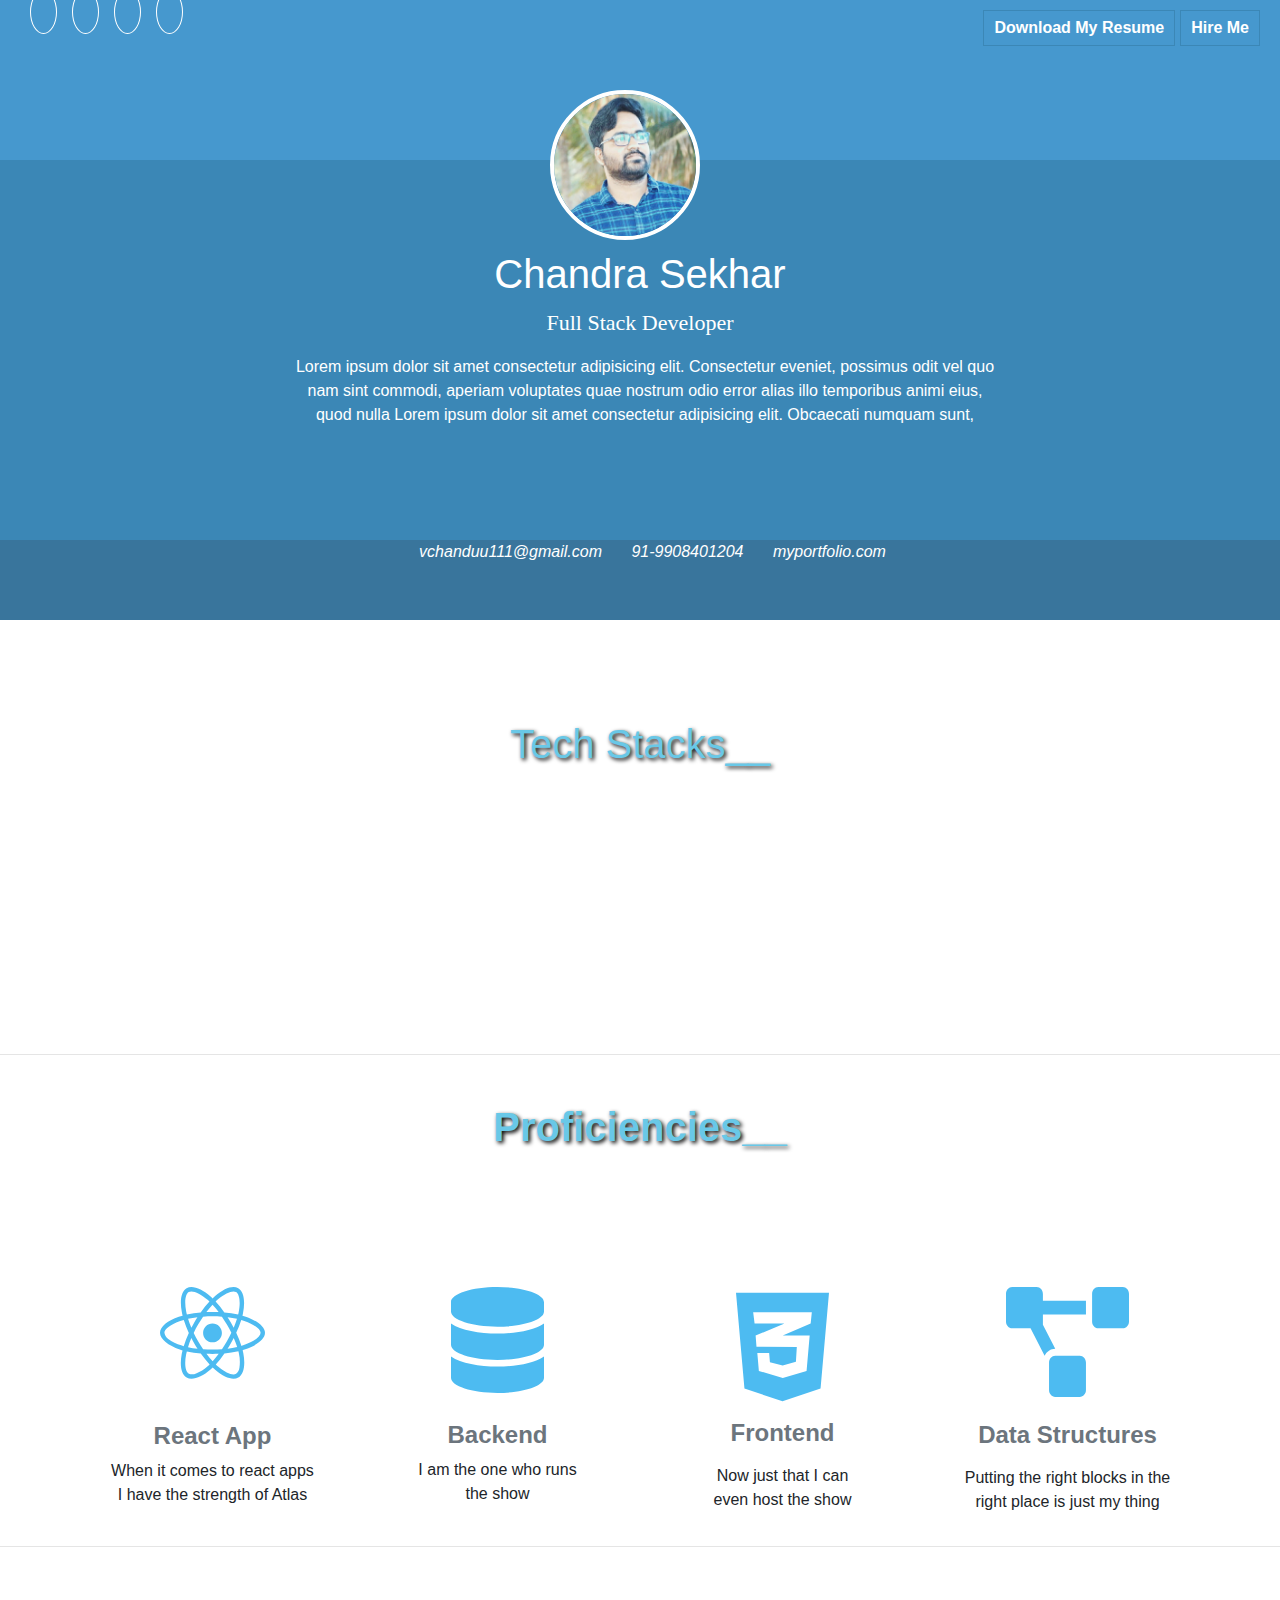
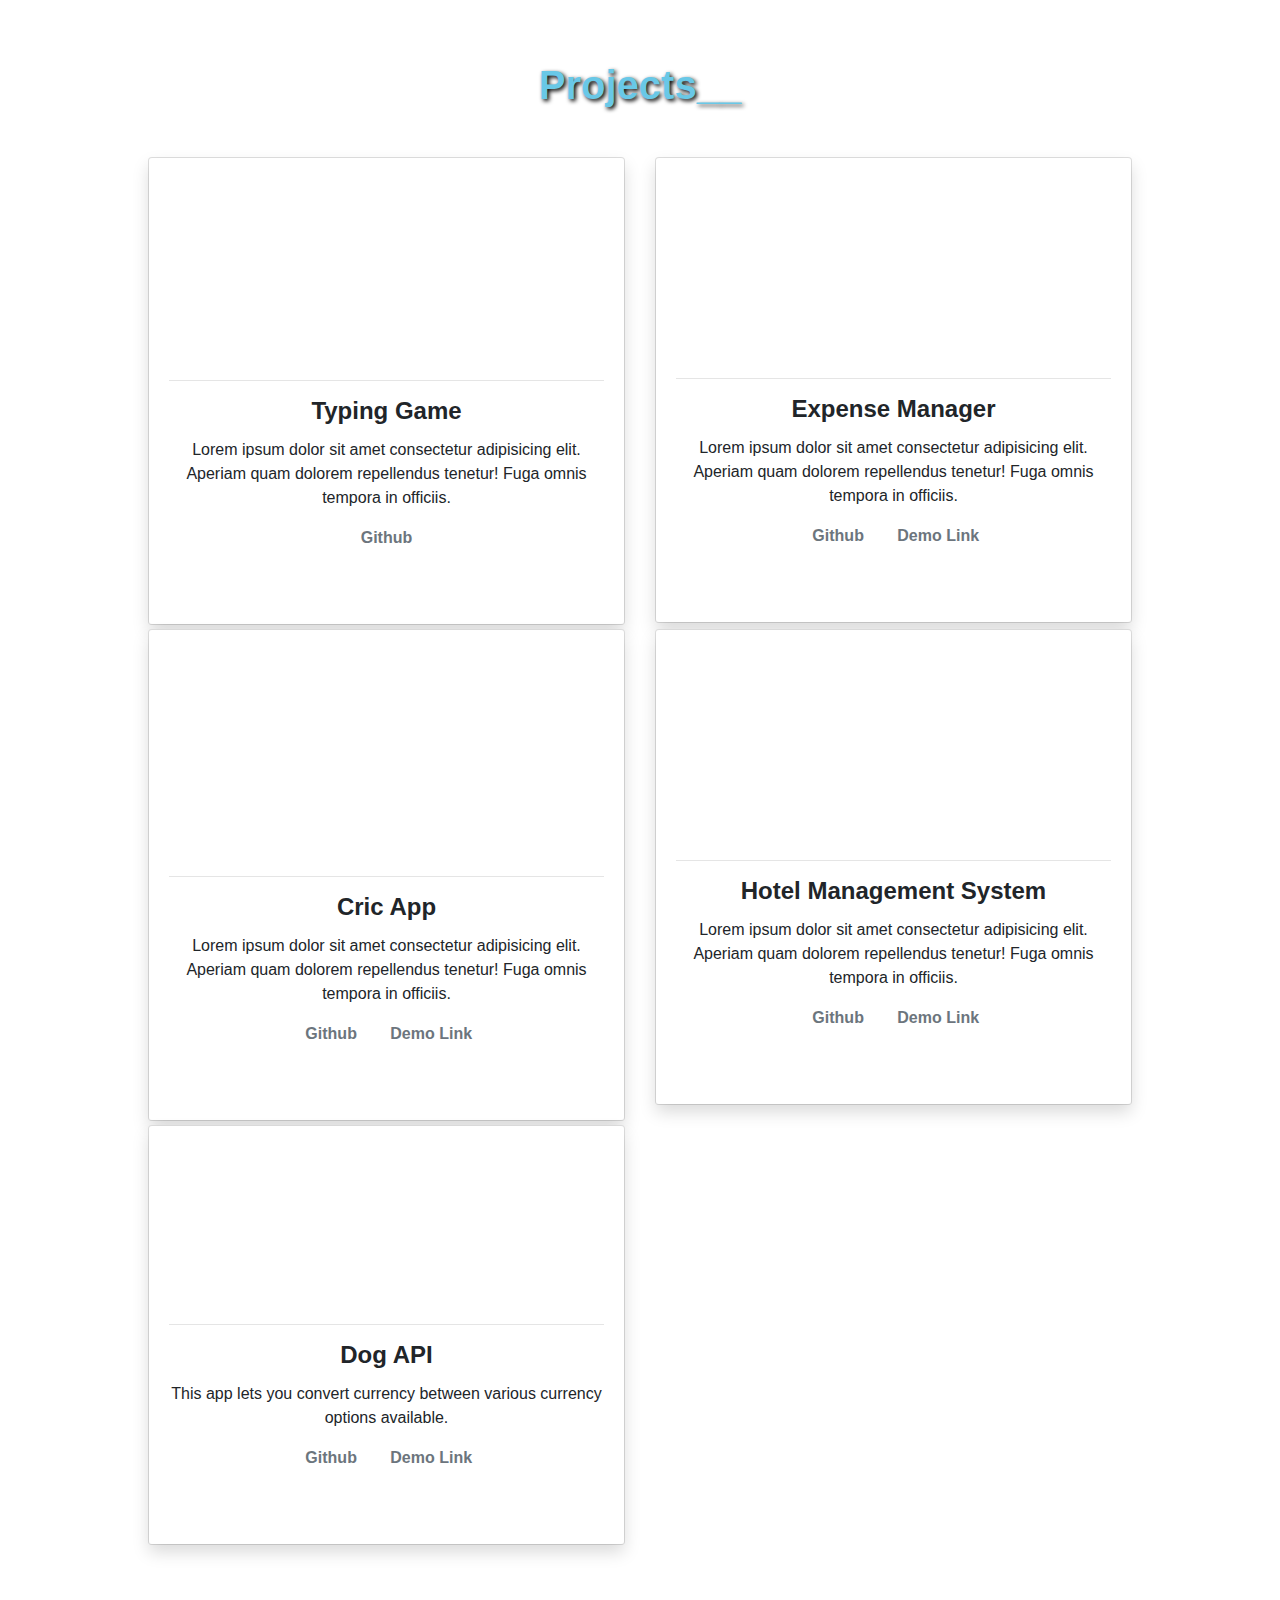
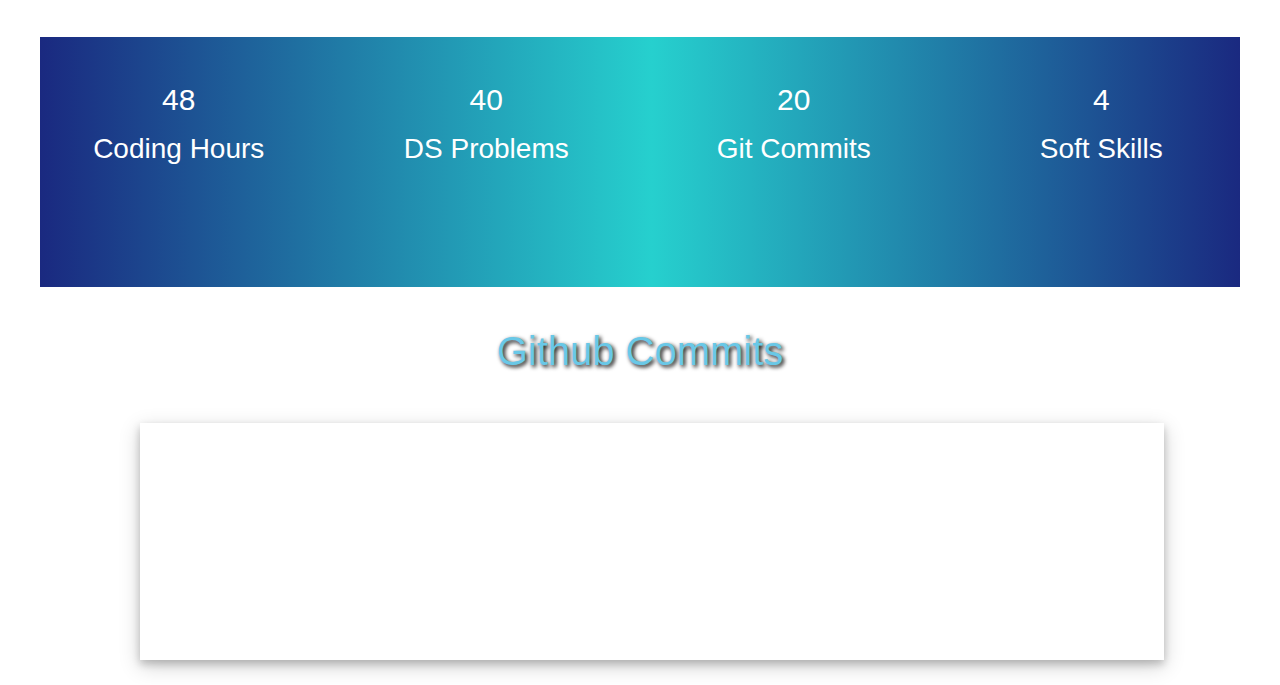
==== index.html @ 7c6be4a8 "portfolio" ====
<!DOCTYPE html>
<html lang="en">
  <head>
    <meta charset="UTF-8" />
    <meta name="viewport" content="width=device-width, initial-scale=1.0" />
    <title>My Portfolio</title>
    <link
      rel="stylesheet"
      href="https://stackpath.bootstrapcdn.com/bootstrap/4.5.2/css/bootstrap.min.css"
      integrity="sha384-JcKb8q3iqJ61gNV9KGb8thSsNjpSL0n8PARn9HuZOnIxN0hoP+VmmDGMN5t9UJ0Z"
      crossorigin="anonymous"
    />
    <link rel="stylesheet" href="https://unpkg.com/aos@2.3.0/dist/aos.css" />
    <script
      src="https://code.jquery.com/jquery-3.5.1.slim.min.js"
      integrity="sha384-DfXdz2htPH0lsSSs5nCTpuj/zy4C+OGpamoFVy38MVBnE+IbbVYUew+OrCXaRkfj"
      crossorigin="anonymous"
    ></script>
    <script
      src="https://cdn.jsdelivr.net/npm/popper.js@1.16.1/dist/umd/popper.min.js"
      integrity="sha384-9/reFTGAW83EW2RDu2S0VKaIzap3H66lZH81PoYlFhbGU+6BZp6G7niu735Sk7lN"
      crossorigin="anonymous"
    ></script>

    <script
      src="https://stackpath.bootstrapcdn.com/bootstrap/4.5.2/js/bootstrap.min.js"
      integrity="sha384-B4gt1jrGC7Jh4AgTPSdUtOBvfO8shuf57BaghqFfPlYxofvL8/KUEfYiJOMMV+rV"
      crossorigin="anonymous"
    ></script>
    <link rel="stylesheet" href="index.css" />
    <script
      src="https://kit.fontawesome.com/683b4b40e3.js"
      crossorigin="anonymous"
    ></script>
  </head>

  <body>
    <!-- Top bar -->
    <div class="container-fluid main">
      <div class="row row-1">
        <div class="col">
          <i class="fab fa-border-icon fa-linkedin icons-top"></i
          ><i class="fab fa-border-icon fa-twitter icons-top"></i
          ><i class="fab fa-border-icon fa-github icons-top"></i
          ><i class="fab fa-border-icon fa-skype icons-top"></i>
          <button class="btn-1">
            <i class="fab fa-telegram-plane"></i> Hire Me
          </button>
          <button class="btn-1">
            <i class="fas fa-download"></i> Download My Resume
          </button>
        </div>
      </div>
      <div class="row row-2">
        <div class="col">
          <img
            src="Resources/chandu.jpg"
            alt=""
            class="my-image"
            data-aos="flip-left"
            data-aos-easing="ease-out-cubic"
            data-aos-duration="2000"
          />
          <h1 class="title">Chandra Sekhar</h1>
          <p class="fsd">Full Stack Developer</p>
          <p class="about">
            Lorem ipsum dolor sit amet consectetur adipisicing elit. Consectetur
            eveniet, possimus odit vel quo nam sint commodi, aperiam voluptates
            quae nostrum odio error alias illo temporibus animi eius, quod nulla
            Lorem ipsum dolor sit amet consectetur adipisicing elit. Obcaecati
            numquam sunt,
          </p>
        </div>
      </div>
      <div class="row row-3">
        <div class="col">
          <i class="fas fa-envelope contact"> vchanduu111@gmail.com</i
          ><i class="fas fa-phone contact"> 91-9908401204</i
          ><i class="fas fa-globe contact"> myportfolio.com</i>
        </div>
      </div>
    </div>
    <div style="height: 100px;"></div>
    <!-- Top bar -->

    <!-- tech Stacks -->
    <!-- <div class="container">
      <h1 class="tech-stacks">Tech Stacks__</h1>
      <div class="row offset-1 icons-allign">
        <div class="col-4">
          <i
            class="fab fa-html5 fa-5x fa-color mt-5 fa-size"
            ="fade-right"
            data-aos-duration="3000"
          ></i>
          <div class="stack-names">HTML</div>
        </div>
        <div class="col-4">
          <i
            class="fab fa-react fa-5x fa-color mt-5 fa-size"
            data-aos="zoom-in"
            data-aos-duration="3000"
          ></i>
          <div class="stack-names">React</div>
        </div>
        <div class="col-4">
          <i
            class="fab fa-js fa-5x fa-color mt-5 fa-size"
            data-aos="fade-left"
            data-aos-duration="3000"
          ></i>
          <div class="java">JAVA SCRIPT</div>
        </div>
        <div class="col-4 offset-2">
          <i
            class="fab fa-bootstrap fa-5x fa-color mt-5 fa-size"
            data-aos="fade-right"
            data-aos-duration="3000"
          ></i>
          <div class="stack-names">Bootstrap</div>
        </div>
        <div class="col-4">
          <i
            class="fab fa-css3-alt fa-5x fa-color mt-5 fa-size"
            data-aos="fade-left"
            data-aos-duration="3000"
          >
          </i>
          <div class="stack-names">CSS</div>
        </div>

        <div class="col-4"></div>
      </div>
    </div> -->
    <div class="container text-center mb-5">
      <h1 class="tech-stacks">Tech Stacks__</h1>
      <div class="row">
        <div class="col-md-4 mt-5">
          <img
            src="https://image.flaticon.com/icons/svg/732/732212.svg"
            width="80px"
            data-aos="fade-right"
            data-aos-duration="2000"
          /><br />
        </div>
        <div class="col-md-4 mt-5">
          <img
            src="https://image.flaticon.com/icons/svg/732/732190.svg"
            width="80px"
            data-aos="zoom-in"
            data-aos-duration="2000"
          /><br />
        </div>
        <div class="col-md-4 mt-5">
          <img
            src="https://i.stack.imgur.com/dMXbE.png"
            width="180px"
            data-aos="fade-left"
            data-aos-duration="2000"
          /><br />
        </div>
        <div class="col-md-5 mt-5 offset-1">
          <img
            src="https://image.flaticon.com/icons/svg/919/919825.svg"
            width="100px"
            data-aos="fade-right"
            data-aos-duration="2000"
          /><br />
        </div>
        <div class="col-md-5 mt-5">
          <img
            src="https://image.flaticon.com/icons/svg/919/919851.svg"
            width="80px"
            data-aos="fade-left"
            data-aos-duration="2000"
          /><br />
        </div>
      </div>
    </div>
    <!-- proficiencies -->
    <!-- <h1 class="text-center mb-5 mt-3 tech-stacks">Proficiencies</h1>
    <div class="row text-center text-secondary px-5">
      <div class="col-md-3 px-5">
        <img
          src="https://upload.wikimedia.org/wikipedia/commons/thumb/a/a7/React-icon.svg/1200px-React-icon.svg.png"
          width="150px"
        />
        <h4>React Apps</h4>
        <p>When it comes to react apps I have the strength of Atlas</p>
      </div>
      <div class="col-md-3 px-5">
        <img
          src="https://blogs.sap.com/wp-content/uploads/2018/10/Logo.png"
          width="100px"
        />
        <h4>Backend</h4>
        <p>I am the one who runs the show</p>
      </div>
      <div class="col-md-3 px-5">
        <img
          src="https://image.flaticon.com/icons/svg/922/922699.svg"
          width="80px"
        />
        <h4>Frontend</h4>
        <p>Now just that I can even host the show</p>
      </div>
      <div class="col-md-3 px-5">
        <img
          src="https://image.flaticon.com/icons/svg/2180/2180951.svg"
          width="80px"
        />
        <h4>Data Structures</h4>
        <p>Putting the right blocks in the right places is just my things</p>
      </div>
    </div> -->
    <div style="height: 70px;"></div>
    <hr />
    <!-- Prof -->
    <div class="mb-5 mt-5">
      <h1 class="text-center tech-stacks"><strong>Proficiencies__</strong></h1>
    </div>
    <div style="height: 40px;"></div>

    <div class="mt-5">
      <div class="container text-center">
        <div class="row">
          <div class="col-md-3">
            <img
              class="mb-2"
              src="Resources/react1.svg"
              style="width: 105px;"
            />
            <h4 class="text-muted" style="margin-top: 35px;">
              <strong>React App</strong>
            </h4>
            <p class="text-center">
              When it comes to react apps<br />I have the strength of Atlas
            </p>
          </div>
          <div class="col-md-3">
            <img
              class="mb-2"
              src="Resources/database-solid.svg"
              style="width: 93px;"
            />
            <h4 class="text-muted" style="margin-top: 20px;">
              <strong>Backend</strong>
            </h4>
            <p class="text-center">I am the one who runs<br />the show</p>
          </div>
          <div class="col-md-3">
            <img
              class="mb-2"
              src="Resources/css3-alt-brands.svg"
              style="width: 93px; height: 120px;"
            />
            <h4 class="text-muted mb-3 mt-1">
              <strong>Frontend</strong><br />
            </h4>
            <p class="text-center">
              Now just that I can<br />even host the show
            </p>
          </div>
          <div class="col-md-3">
            <img
              class="mb-2"
              style="height: 110px;"
              src="Resources/Vector.svg"
              style="width: 93px;"
            />
            <h4 class="text-muted mt-3 mb-3">
              <strong>Data Structures</strong><br />
            </h4>
            <p class="text-center">
              Putting the right blocks in the<br />right place is just my thing
            </p>
          </div>
        </div>
      </div>
    </div>
    <hr />
    <div style="height: 50px;"></div>
    <!-- projects -->

    <div class="mb-5 mt-5">
      <h1 class="text-center tech-stacks"><strong>Projects__</strong></h1>
    </div>
    <div class="mb-5">
      <div class="container text-center">
        <div class="row m-lg-5">
          <div class="col-lg-6 col-md-6 col-sm-12 mb-1">
            <div class="card">
              <div class="card-body shadow">
                <img
                  class="img-fluid"
                  src="Resources/word.png"
                  data-aos="zoom-in"
                  data-aos-duration="3000"
                />
                <hr />
                <h4 class="card-title"><strong>Typing Game</strong></h4>
                <p class="card-text">
                  Lorem ipsum dolor sit amet consectetur adipisicing elit.
                  Aperiam quam dolorem repellendus tenetur! Fuga omnis tempora
                  in officiis.
                </p>
                <a class="card-link text-muted mt-5" href="" target="blank"
                  ><i class="fa fa-github"></i
                  ><strong>&nbsp;Github&nbsp;</strong></a
                >
                <div class="row justify-content-center">
                  <div
                    style="margin-top: 30px; float: left; margin-left: 20px;"
                  ></div>
                  <div
                    style="margin-top: 30px; float: left; margin-left: 20px;"
                  >
                    <img
                      style="width: 30px;"
                      src="https://cdn4.iconfinder.com/data/icons/social-media-logos-6/512/121-css3-512.png"
                      alt=""
                    />
                  </div>
                  <div
                    style="margin-top: 30px; float: left; margin-left: 20px;"
                  >
                    <img
                      style="width: 30px;"
                      src="https://icon-library.net/images/bootstrap-icon-png/bootstrap-icon-png-10.jpg"
                      alt=""
                    />
                  </div>
                </div>
              </div>
            </div>
          </div>

          <div class="col-lg-6 col-md-6 col-sm-12 mb-1">
            <div class="card">
              <div class="card-body shadow">
                <img
                  class="img-fluid"
                  src="Resources/expense.png"
                  data-aos="zoom-in"
                  data-aos-duration="3000"
                />
                <hr />
                <h4 class="card-title"><strong>Expense Manager</strong></h4>
                <p class="card-text">
                  Lorem ipsum dolor sit amet consectetur adipisicing elit.
                  Aperiam quam dolorem repellendus tenetur! Fuga omnis tempora
                  in officiis.
                </p>
                <a class="card-link text-muted mt-5" href="" target="blank"
                  ><i class="fa fa-github"></i
                  ><strong>&nbsp;Github&nbsp;</strong></a
                >
                <a class="card-link text-muted" href="" target="blank"
                  ><i class="fa fa-external-link"></i>&nbsp;<strong
                    >Demo Link</strong
                  ></a
                >
                <div class="row justify-content-center">
                  <div
                    style="margin-top: 30px; float: left; margin-left: 20px;"
                  >
                    <img
                      style="width: 30px;"
                      src="./assets/images/javascript-js.svg"
                      alt=""
                    />
                  </div>
                  <div
                    style="margin-top: 30px; float: left; margin-left: 20px;"
                  >
                    <img
                      style="width: 30px;"
                      src="https://cdn4.iconfinder.com/data/icons/social-media-logos-6/512/121-css3-512.png"
                      alt=""
                    />
                  </div>
                  <div
                    style="margin-top: 30px; float: left; margin-left: 20px;"
                  >
                    <img
                      style="width: 30px;"
                      src="https://icon-library.net/images/bootstrap-icon-png/bootstrap-icon-png-10.jpg"
                      alt=""
                    />
                  </div>
                </div>
              </div>
            </div>
          </div>

          <div class="col-lg-6 col-md-6 col-sm-12 mb-1">
            <div class="card">
              <div class="card-body shadow">
                <img
                  class="img-fluid"
                  src="Resources/cric.png"
                  data-aos="zoom-in"
                  data-aos-duration="3000"
                />
                <hr />
                <h4 class="card-title"><strong>Cric App</strong></h4>
                <p class="card-text">
                  Lorem ipsum dolor sit amet consectetur adipisicing elit.
                  Aperiam quam dolorem repellendus tenetur! Fuga omnis tempora
                  in officiis.
                </p>
                <a class="card-link text-muted mt-5" href="" target="blank"
                  ><i class="fa fa-github"></i
                  ><strong>&nbsp;Github&nbsp;</strong></a
                >
                <a class="card-link text-muted" href="" target="blank"
                  ><i class="fa fa-external-link"></i>&nbsp;<strong
                    >Demo Link</strong
                  ></a
                >
                <div class="row justify-content-center">
                  <div
                    style="margin-top: 30px; float: left; margin-left: 20px;"
                  >
                    <img
                      style="width: 30px;"
                      src="./assets/images/javascript-js.svg"
                      alt=""
                    />
                  </div>
                  <div
                    style="margin-top: 30px; float: left; margin-left: 20px;"
                  >
                    <img
                      style="width: 30px;"
                      src="https://cdn4.iconfinder.com/data/icons/social-media-logos-6/512/121-css3-512.png"
                      alt=""
                    />
                  </div>
                  <div
                    style="margin-top: 30px; float: left; margin-left: 20px;"
                  >
                    <img
                      style="width: 30px;"
                      src="https://icon-library.net/images/bootstrap-icon-png/bootstrap-icon-png-10.jpg"
                      alt=""
                    />
                  </div>
                </div>
              </div>
            </div>
          </div>

          <div class="col-lg-6 col-md-6 col-sm-12 mb-1">
            <div class="card">
              <div class="card-body shadow">
                <img
                  class="img-fluid"
                  src="Resources/hotel.png"
                  data-aos="zoom-in"
                  data-aos-duration="3000"
                />
                <hr />
                <h4 class="card-title">
                  <strong>Hotel Management System</strong>
                </h4>
                <p class="card-text">
                  Lorem ipsum dolor sit amet consectetur adipisicing elit.
                  Aperiam quam dolorem repellendus tenetur! Fuga omnis tempora
                  in officiis.
                </p>
                <a class="card-link text-muted mt-5" href="" target="blank"
                  ><i class="fa fa-github"></i
                  ><strong>&nbsp;Github&nbsp;</strong></a
                >
                <a class="card-link text-muted" href="" target="blank"
                  ><i class="fa fa-external-link"></i>&nbsp;<strong
                    >Demo Link</strong
                  ></a
                >
                <div class="row justify-content-center">
                  <div
                    style="margin-top: 30px; float: left; margin-left: 20px;"
                  >
                    <img
                      style="width: 30px;"
                      src="./assets/images/javascript-js.svg"
                      alt=""
                    />
                  </div>
                  <div
                    style="margin-top: 30px; float: left; margin-left: 20px;"
                  >
                    <img
                      style="width: 30px;"
                      src="https://cdn4.iconfinder.com/data/icons/social-media-logos-6/512/121-css3-512.png"
                      alt=""
                    />
                  </div>
                  <div
                    style="margin-top: 30px; float: left; margin-left: 20px;"
                  >
                    <img
                      style="width: 30px;"
                      src="https://icon-library.net/images/bootstrap-icon-png/bootstrap-icon-png-10.jpg"
                      alt=""
                    />
                  </div>
                </div>
              </div>
            </div>
          </div>

          <div class="col-lg-6 col-md-6 col-sm-12 mb-1">
            <div class="card">
              <div class="card-body shadow">
                <img
                  class="img-fluid"
                  src="Resources/dog.png"
                  data-aos="zoom-in"
                  data-aos-duration="3000"
                />
                <hr />
                <h4 class="card-title"><strong>Dog API</strong></h4>
                <p class="card-text">
                  This app lets you convert currency between various currency
                  options available.
                </p>
                <a class="card-link text-muted mt-5" href="" target="blank"
                  ><i class="fa fa-github"></i
                  ><strong>&nbsp;Github&nbsp;</strong></a
                >
                <a class="card-link text-muted" href="" target="blank"
                  ><i class="fa fa-external-link"></i>&nbsp;<strong
                    >Demo Link</strong
                  ></a
                >
                <div class="row justify-content-center">
                  <div
                    style="margin-top: 30px; float: left; margin-left: 30px;"
                  >
                    <img
                      style="width: 30px;"
                      src="https://cdn4.iconfinder.com/data/icons/logos-3/600/React.js_logo-512.png"
                      alt=""
                    />
                  </div>
                  <div
                    style="margin-top: 30px; float: left; margin-left: 20px;"
                  >
                    <img
                      style="width: 30px;"
                      src="https://cdn4.iconfinder.com/data/icons/social-media-logos-6/512/121-css3-512.png"
                      alt=""
                    />
                  </div>
                </div>
              </div>
            </div>
          </div>
        </div>
      </div>
    </div>

    <!-- Coding -->
    <section class="counters">
      <div class="container-counter bg">
        <div>
          <i class="fas fa-keyboard fa-4x"></i>
          <div class="counter" data-target="1200">0</div>
          <h3>Coding Hours</h3>
        </div>
        <div>
          <i class="fab fa-hackerrank fa-4x"></i>
          <div class="counter" data-target="1000">0</div>
          <h3>DS Problems</h3>
        </div>
        <div>
          <i class="fab fa-github fa-4x"></i>
          <div class="counter" data-target="500">0</div>
          <h3>Git Commits</h3>
        </div>
        <div>
          <i class="far fa-handshake fa-4x"></i>
          <div class="counter" data-target="100">0</div>
          <h3>Soft Skills</h3>
        </div>
      </div>
    </section>

    <!-- github -->
    <h1 class="tech-stacks mb-5">Github Commits</h1>
    <div class="polaroid">
      <img
        src="Resources/github.png"
        alt="5 Terre"
        style="width: 100%;"
        data-aos="zoom-in"
        data-aos-duration="3000"
      />
    </div>
    <script src="https://unpkg.com/aos@2.3.0/dist/aos.js"></script>
    <script type="text/javascript" src="index.js"></script>
  </body>
</html>
---- index.css ----
* {
  font-family: sans-serif;
}
.row-1 {
  height: 160px;
  width: 1280px;
  background-color: rgb(70, 152, 206);
}
.row-2 {
  height: 380px;
  width: 1280px;
  background-color: rgb(59, 135, 182);
}

.row-3 {
  height: 80px;
  width: 1280px;
  background-color: rgb(57, 117, 156);
  text-align: center;
}

.btn-1 {
  float: right;
  margin-top: 10px;
  margin-right: 5px;
  background-color: rgb(70, 152, 206);
  color: white;
  border: 0;
  padding: 5px 10px;
  font-weight: bold;
  border: 1px solid rgb(59, 135, 182);
}

.icons-top {
  margin-left: 15px;
  margin-top: 10px;
  color: white;
}

.my-image {
  height: 150px;
  width: 150px;
  border-radius: 75px;
  border: 4px solid white;
  position: absolute;
  top: -70px;
  left: 550px;
}

.main {
  position: relative;
}

.title {
  color: white;
  margin-top: 90px;
  text-align: center;
  font-weight: 500;
}

.fsd {
  color: white;
  text-align: center;
  font-size: 22px;
  font-family: "Times New Roman", Times, serif;
}

.about {
  text-align: center;
  color: white;
  max-width: 700px;
  margin-left: 280px;
}

.contact {
  margin-left: 25px;
  color: white;
  margin-top: 30px;
}

.fa-border-icon {
  border-width: 1px;
  border-style: solid;
  border-color: white;
  border-image: initial;
  border-radius: 50% 50% 50% 50%;
  padding: 1% 1% 1% 1%;
}

.fa-color {
  color: rgb(70, 152, 206);
}

.tech-stacks {
  color: rgb(43, 42, 42);
  text-align: center;
  color: rgb(105, 200, 231);
  text-shadow: 2px 2px 4px #000000;
}

.icons-allign {
  margin-left: 150px;
}

.stack-names {
  margin-left: 8px;
  color: teal;
  font-family: cursive;
  font-weight: bold;
}
.java {
  color: teal;
  font-family: cursive;
  font-weight: bold;
}
.bg {
  background-image: linear-gradient(
    to right,
    #1a2980 0%,
    #26d0ce 51%,
    #1a2980 100%
  );
}

/* counter */

.container-counter {
  padding-top: 30px;
  width: 1200px;
  margin: 0 auto;
  overflow: auto;
  height: 250px;
}

header {
  flex: 1;
  height: 100%;
  display: flex;
  align-items: center;
  justify-content: center;
}

header h1 {
  font-size: 40px;
}

.counters {
  background: white;
  color: #fff;
  padding: 40px 20px;
}

.counters .container-counter {
  display: grid;
  grid-template-columns: repeat(4, 1fr);
  grid-gap: 30px;
  text-align: center;
}

.counters i {
  color: white
  margin-bottom: 5px;
}

.counters .counter {
  font-size: 30px;
  margin: 10px 0;
}

@media (max-width: 700px) {
  .counters .container-counter {
    grid-template-columns: repeat(2, 1fr);
  }

  .counters .container-counter > div:nth-of-type(1),
  .counters .container-counter > div:nth-of-type(2) {
    border-bottom: 1px lightskyblue solid;
    padding-bottom: 20px;
  }
}

.image-pro{
  height: 200px;
  width: 430px;
  margin: 0%;
  border:1px dashed teal
}


div.polaroid {
  width: 80%;
  background-color: white;
  box-shadow: 0 4px 8px 0 rgba(0, 0, 0, 0.2), 0 6px 20px 0 rgba(0, 0, 0, 0.19);
  margin-bottom: 25px;
  margin-left: 140px;
}
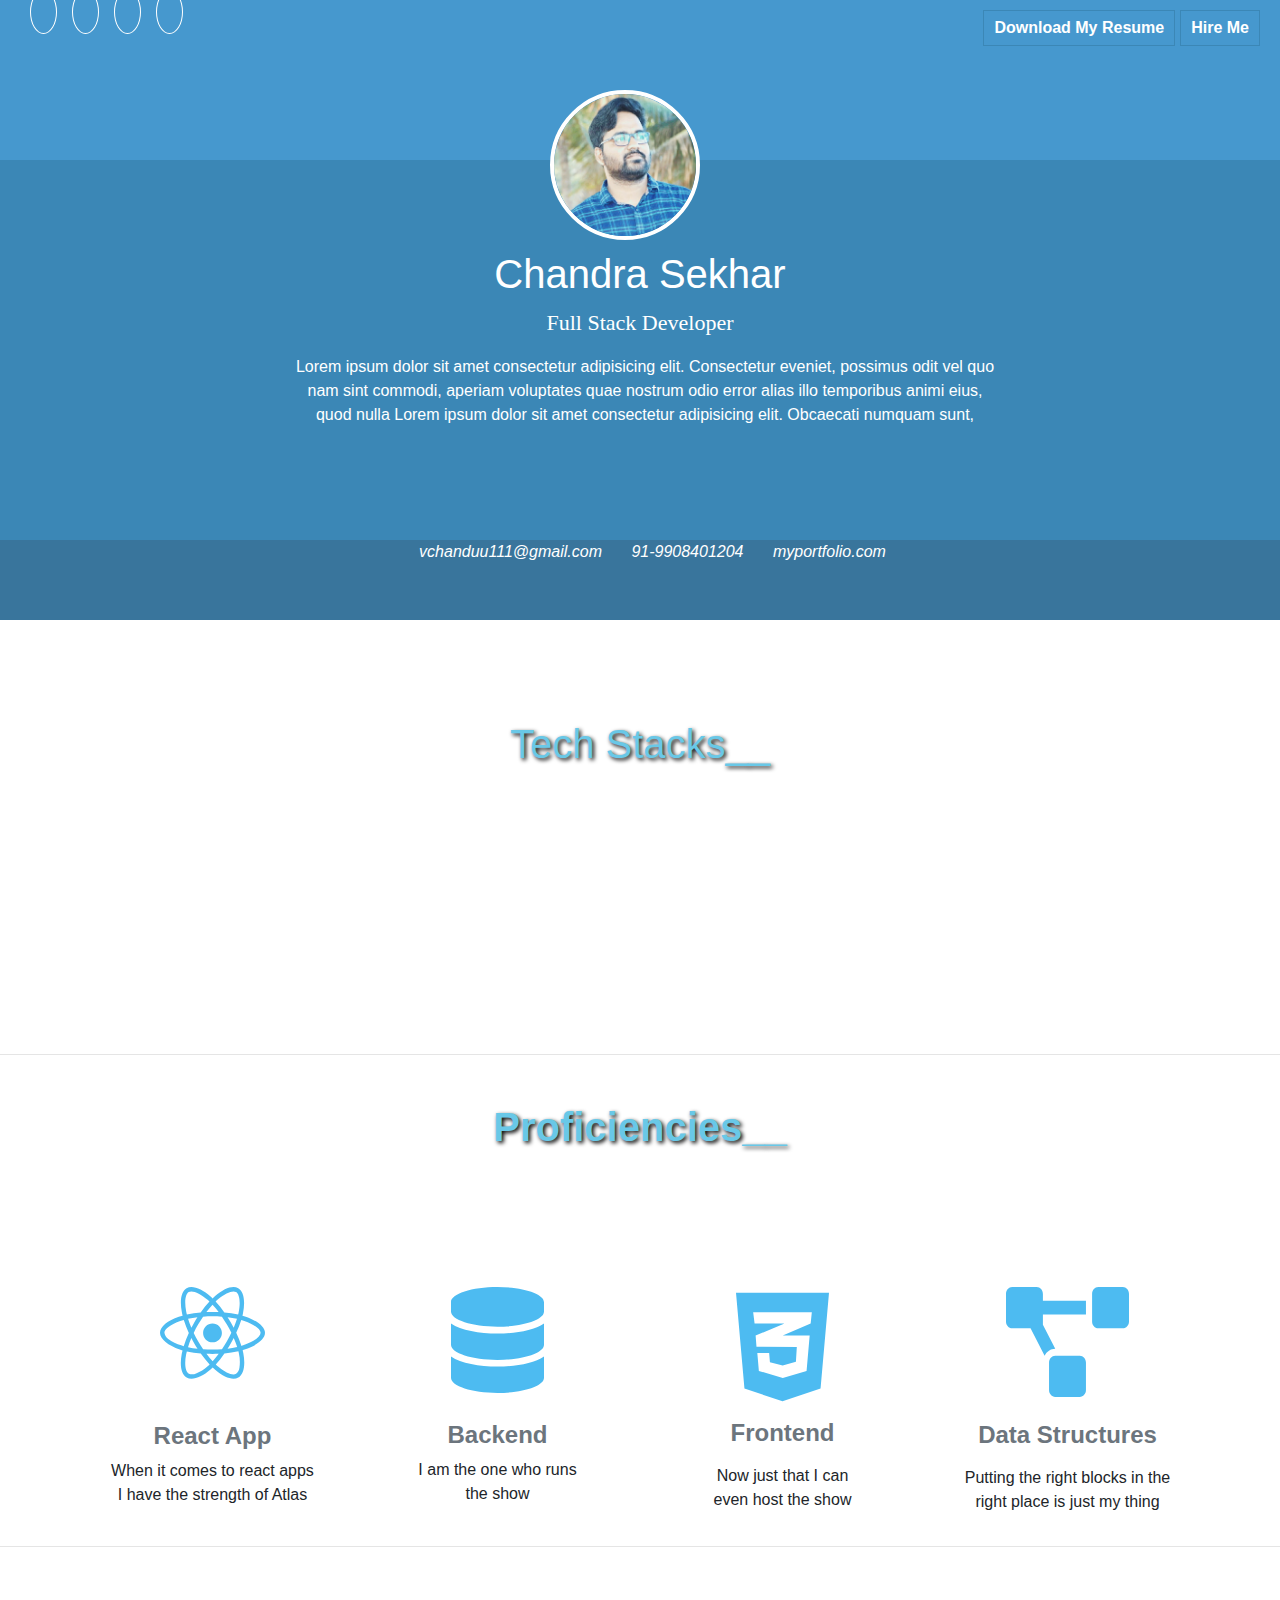
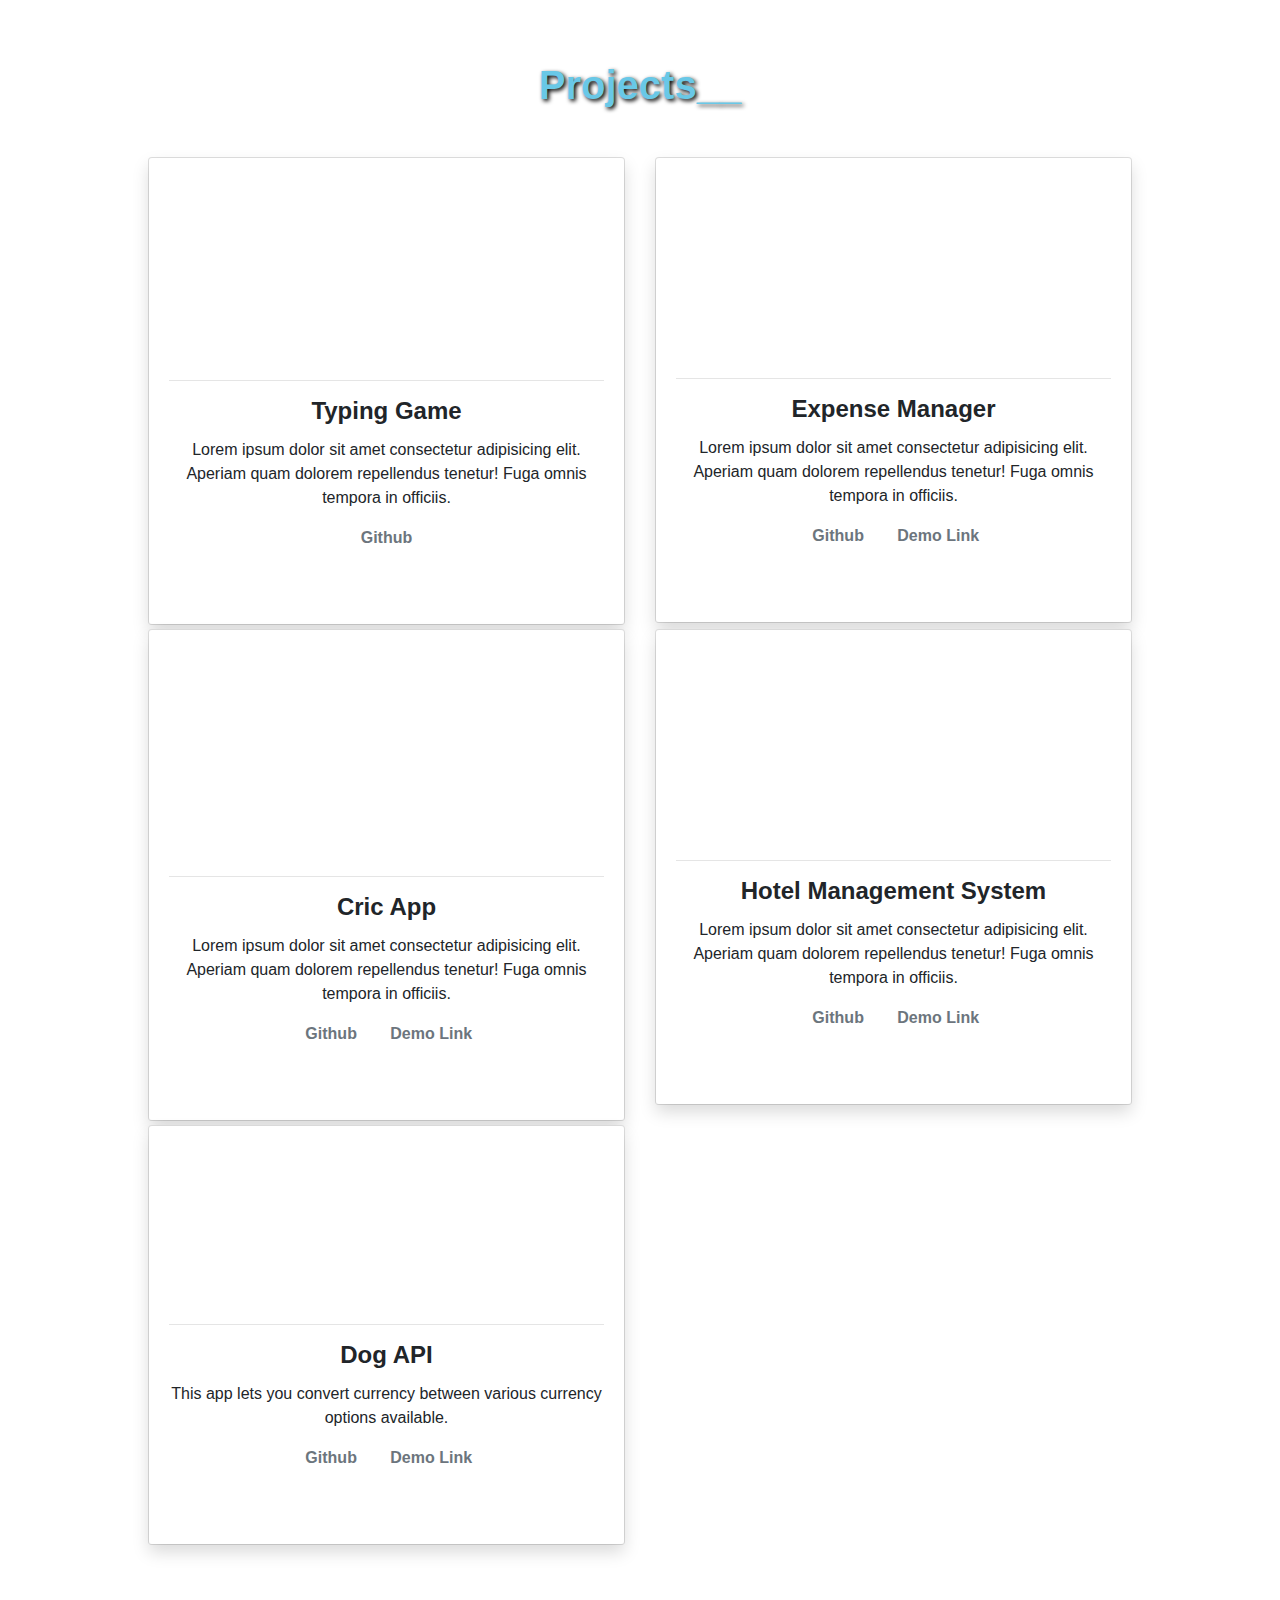
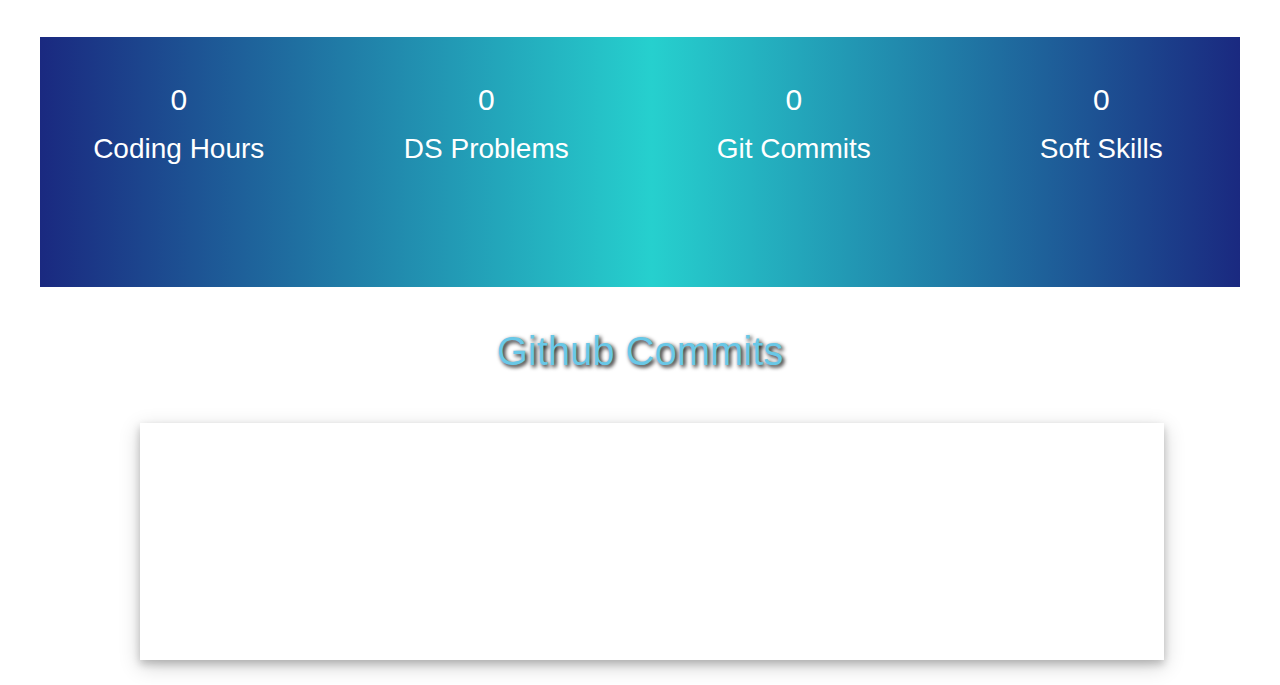
==== commit 17923b59: "Portfolio" ====
--- a/index.html
+++ b/index.html
@@ -39,10 +39,19 @@
     <div class="container-fluid main">
       <div class="row row-1">
         <div class="col">
-          <i class="fab fa-border-icon fa-linkedin icons-top"></i
-          ><i class="fab fa-border-icon fa-twitter icons-top"></i
-          ><i class="fab fa-border-icon fa-github icons-top"></i
-          ><i class="fab fa-border-icon fa-skype icons-top"></i>
+          <a
+            href="https://www.linkedin.com/in/chandra-sekhar-visarapu-6b23111a8/"
+            target="blank"
+            ><i class="fab fa-border-icon fa-linkedin icons-top"></i
+          ></a>
+          <a href="https://twitter.com/vchandu1110" target="blank"
+            ><i class="fab fa-border-icon fa-twitter icons-top"></i
+          ></a>
+          <a href="https://github.com/vchandu111" target="blank"
+            ><i class="fab fa-border-icon fa-github icons-top"></i
+          ></a>
+
+          <i class="fab fa-border-icon fa-skype icons-top"></i>
           <button class="btn-1">
             <i class="fab fa-telegram-plane"></i> Hire Me
           </button>
@@ -63,6 +72,7 @@
           />
           <h1 class="title">Chandra Sekhar</h1>
           <p class="fsd">Full Stack Developer</p>
+
           <p class="about">
             Lorem ipsum dolor sit amet consectetur adipisicing elit. Consectetur
             eveniet, possimus odit vel quo nam sint commodi, aperiam voluptates
@@ -76,7 +86,14 @@
         <div class="col">
           <i class="fas fa-envelope contact"> vchanduu111@gmail.com</i
           ><i class="fas fa-phone contact"> 91-9908401204</i
-          ><i class="fas fa-globe contact"> myportfolio.com</i>
+          ><i class="fas fa-globe contact"
+            ><a
+              href="https://vchandu111.github.io/"
+              style="color: white; font-weight: lighter;"
+            >
+              myportfolio.com</a
+            ></i
+          >
         </div>
       </div>
     </div>
@@ -84,54 +101,7 @@
     <!-- Top bar -->
 
     <!-- tech Stacks -->
-    <!-- <div class="container">
-      <h1 class="tech-stacks">Tech Stacks__</h1>
-      <div class="row offset-1 icons-allign">
-        <div class="col-4">
-          <i
-            class="fab fa-html5 fa-5x fa-color mt-5 fa-size"
-            ="fade-right"
-            data-aos-duration="3000"
-          ></i>
-          <div class="stack-names">HTML</div>
-        </div>
-        <div class="col-4">
-          <i
-            class="fab fa-react fa-5x fa-color mt-5 fa-size"
-            data-aos="zoom-in"
-            data-aos-duration="3000"
-          ></i>
-          <div class="stack-names">React</div>
-        </div>
-        <div class="col-4">
-          <i
-            class="fab fa-js fa-5x fa-color mt-5 fa-size"
-            data-aos="fade-left"
-            data-aos-duration="3000"
-          ></i>
-          <div class="java">JAVA SCRIPT</div>
-        </div>
-        <div class="col-4 offset-2">
-          <i
-            class="fab fa-bootstrap fa-5x fa-color mt-5 fa-size"
-            data-aos="fade-right"
-            data-aos-duration="3000"
-          ></i>
-          <div class="stack-names">Bootstrap</div>
-        </div>
-        <div class="col-4">
-          <i
-            class="fab fa-css3-alt fa-5x fa-color mt-5 fa-size"
-            data-aos="fade-left"
-            data-aos-duration="3000"
-          >
-          </i>
-          <div class="stack-names">CSS</div>
-        </div>
-
-        <div class="col-4"></div>
-      </div>
-    </div> -->
+
     <div class="container text-center mb-5">
       <h1 class="tech-stacks">Tech Stacks__</h1>
       <div class="row">
@@ -177,42 +147,7 @@
         </div>
       </div>
     </div>
-    <!-- proficiencies -->
-    <!-- <h1 class="text-center mb-5 mt-3 tech-stacks">Proficiencies</h1>
-    <div class="row text-center text-secondary px-5">
-      <div class="col-md-3 px-5">
-        <img
-          src="https://upload.wikimedia.org/wikipedia/commons/thumb/a/a7/React-icon.svg/1200px-React-icon.svg.png"
-          width="150px"
-        />
-        <h4>React Apps</h4>
-        <p>When it comes to react apps I have the strength of Atlas</p>
-      </div>
-      <div class="col-md-3 px-5">
-        <img
-          src="https://blogs.sap.com/wp-content/uploads/2018/10/Logo.png"
-          width="100px"
-        />
-        <h4>Backend</h4>
-        <p>I am the one who runs the show</p>
-      </div>
-      <div class="col-md-3 px-5">
-        <img
-          src="https://image.flaticon.com/icons/svg/922/922699.svg"
-          width="80px"
-        />
-        <h4>Frontend</h4>
-        <p>Now just that I can even host the show</p>
-      </div>
-      <div class="col-md-3 px-5">
-        <img
-          src="https://image.flaticon.com/icons/svg/2180/2180951.svg"
-          width="80px"
-        />
-        <h4>Data Structures</h4>
-        <p>Putting the right blocks in the right places is just my things</p>
-      </div>
-    </div> -->
+
     <div style="height: 70px;"></div>
     <hr />
     <!-- Prof -->
@@ -304,14 +239,19 @@
                   Aperiam quam dolorem repellendus tenetur! Fuga omnis tempora
                   in officiis.
                 </p>
-                <a class="card-link text-muted mt-5" href="" target="blank"
+                <a
+                  class="card-link text-muted mt-5"
+                  href="https://github.com/vchandu111/TypeFighters"
+                  target="blank"
                   ><i class="fa fa-github"></i
                   ><strong>&nbsp;Github&nbsp;</strong></a
                 >
                 <div class="row justify-content-center">
                   <div
-                    style="margin-top: 30px; float: left; margin-left: 20px;"
-                  ></div>
+                    style="margin-top: 28px; float: left; margin-left: 20px;"
+                  >
+                    <i class="fab fa-js-square fa-2x fa-color"></i>
+                  </div>
                   <div
                     style="margin-top: 30px; float: left; margin-left: 20px;"
                   >
@@ -351,7 +291,10 @@
                   Aperiam quam dolorem repellendus tenetur! Fuga omnis tempora
                   in officiis.
                 </p>
-                <a class="card-link text-muted mt-5" href="" target="blank"
+                <a
+                  class="card-link text-muted mt-5"
+                  href="https://github.com/vchandu111/masai-sprint-1/tree/master/Sprint-2"
+                  target="blank"
                   ><i class="fa fa-github"></i
                   ><strong>&nbsp;Github&nbsp;</strong></a
                 >
@@ -362,13 +305,9 @@
                 >
                 <div class="row justify-content-center">
                   <div
-                    style="margin-top: 30px; float: left; margin-left: 20px;"
-                  >
-                    <img
-                      style="width: 30px;"
-                      src="./assets/images/javascript-js.svg"
-                      alt=""
-                    />
+                    style="margin-top: 28px; float: left; margin-left: 20px;"
+                  >
+                    <i class="fab fa-js-square fa-2x fa-color"></i>
                   </div>
                   <div
                     style="margin-top: 30px; float: left; margin-left: 20px;"
@@ -409,7 +348,10 @@
                   Aperiam quam dolorem repellendus tenetur! Fuga omnis tempora
                   in officiis.
                 </p>
-                <a class="card-link text-muted mt-5" href="" target="blank"
+                <a
+                  class="card-link text-muted mt-5"
+                  href="https://github.com/vchandu111/masai-sprint-1/tree/master/Sprint-4"
+                  target="blank"
                   ><i class="fa fa-github"></i
                   ><strong>&nbsp;Github&nbsp;</strong></a
                 >
@@ -419,15 +361,6 @@
                   ></a
                 >
                 <div class="row justify-content-center">
-                  <div
-                    style="margin-top: 30px; float: left; margin-left: 20px;"
-                  >
-                    <img
-                      style="width: 30px;"
-                      src="./assets/images/javascript-js.svg"
-                      alt=""
-                    />
-                  </div>
                   <div
                     style="margin-top: 30px; float: left; margin-left: 20px;"
                   >
@@ -469,7 +402,10 @@
                   Aperiam quam dolorem repellendus tenetur! Fuga omnis tempora
                   in officiis.
                 </p>
-                <a class="card-link text-muted mt-5" href="" target="blank"
+                <a
+                  class="card-link text-muted mt-5"
+                  href="https://github.com/vchandu111/Hotel-Management-System"
+                  target="blank"
                   ><i class="fa fa-github"></i
                   ><strong>&nbsp;Github&nbsp;</strong></a
                 >
@@ -480,13 +416,9 @@
                 >
                 <div class="row justify-content-center">
                   <div
-                    style="margin-top: 30px; float: left; margin-left: 20px;"
-                  >
-                    <img
-                      style="width: 30px;"
-                      src="./assets/images/javascript-js.svg"
-                      alt=""
-                    />
+                    style="margin-top: 28px; float: left; margin-left: 20px;"
+                  >
+                    <i class="fab fa-js-square fa-2x fa-color"></i>
                   </div>
                   <div
                     style="margin-top: 30px; float: left; margin-left: 20px;"
@@ -526,7 +458,10 @@
                   This app lets you convert currency between various currency
                   options available.
                 </p>
-                <a class="card-link text-muted mt-5" href="" target="blank"
+                <a
+                  class="card-link text-muted mt-5"
+                  href="https://github.com/vchandu111/masai-sprint-1/tree/master/Sprint-3"
+                  target="blank"
                   ><i class="fa fa-github"></i
                   ><strong>&nbsp;Github&nbsp;</strong></a
                 >
@@ -537,13 +472,9 @@
                 >
                 <div class="row justify-content-center">
                   <div
-                    style="margin-top: 30px; float: left; margin-left: 30px;"
-                  >
-                    <img
-                      style="width: 30px;"
-                      src="https://cdn4.iconfinder.com/data/icons/logos-3/600/React.js_logo-512.png"
-                      alt=""
-                    />
+                    style="margin-top: 28px; float: left; margin-left: 20px;"
+                  >
+                    <i class="fab fa-js-square fa-2x fa-color"></i>
                   </div>
                   <div
                     style="margin-top: 30px; float: left; margin-left: 20px;"
@@ -551,6 +482,15 @@
                     <img
                       style="width: 30px;"
                       src="https://cdn4.iconfinder.com/data/icons/social-media-logos-6/512/121-css3-512.png"
+                      alt=""
+                    />
+                  </div>
+                  <div
+                    style="margin-top: 30px; float: left; margin-left: 20px;"
+                  >
+                    <img
+                      style="width: 30px;"
+                      src="https://icon-library.net/images/bootstrap-icon-png/bootstrap-icon-png-10.jpg"
                       alt=""
                     />
                   </div>
@@ -563,30 +503,32 @@
     </div>
 
     <!-- Coding -->
-    <section class="counters">
-      <div class="container-counter bg">
-        <div>
-          <i class="fas fa-keyboard fa-4x"></i>
-          <div class="counter" data-target="1200">0</div>
-          <h3>Coding Hours</h3>
-        </div>
-        <div>
-          <i class="fab fa-hackerrank fa-4x"></i>
-          <div class="counter" data-target="1000">0</div>
-          <h3>DS Problems</h3>
-        </div>
-        <div>
-          <i class="fab fa-github fa-4x"></i>
-          <div class="counter" data-target="500">0</div>
-          <h3>Git Commits</h3>
-        </div>
-        <div>
-          <i class="far fa-handshake fa-4x"></i>
-          <div class="counter" data-target="100">0</div>
-          <h3>Soft Skills</h3>
-        </div>
-      </div>
-    </section>
+    <div class="counter-up">
+      <section class="counters">
+        <div class="container-counter bg">
+          <div>
+            <i class="fas fa-keyboard fa-4x"></i>
+            <div class="counter" data-target="1200">0</div>
+            <h3>Coding Hours</h3>
+          </div>
+          <div>
+            <i class="fab fa-hackerrank fa-4x"></i>
+            <div class="counter" data-target="1000">0</div>
+            <h3>DS Problems</h3>
+          </div>
+          <div>
+            <i class="fab fa-github fa-4x"></i>
+            <div class="counter" data-target="500">0</div>
+            <h3>Git Commits</h3>
+          </div>
+          <div>
+            <i class="far fa-handshake fa-4x"></i>
+            <div class="counter" data-target="100">0</div>
+            <h3>Soft Skills</h3>
+          </div>
+        </div>
+      </section>
+    </div>
 
     <!-- github -->
     <h1 class="tech-stacks mb-5">Github Commits</h1>
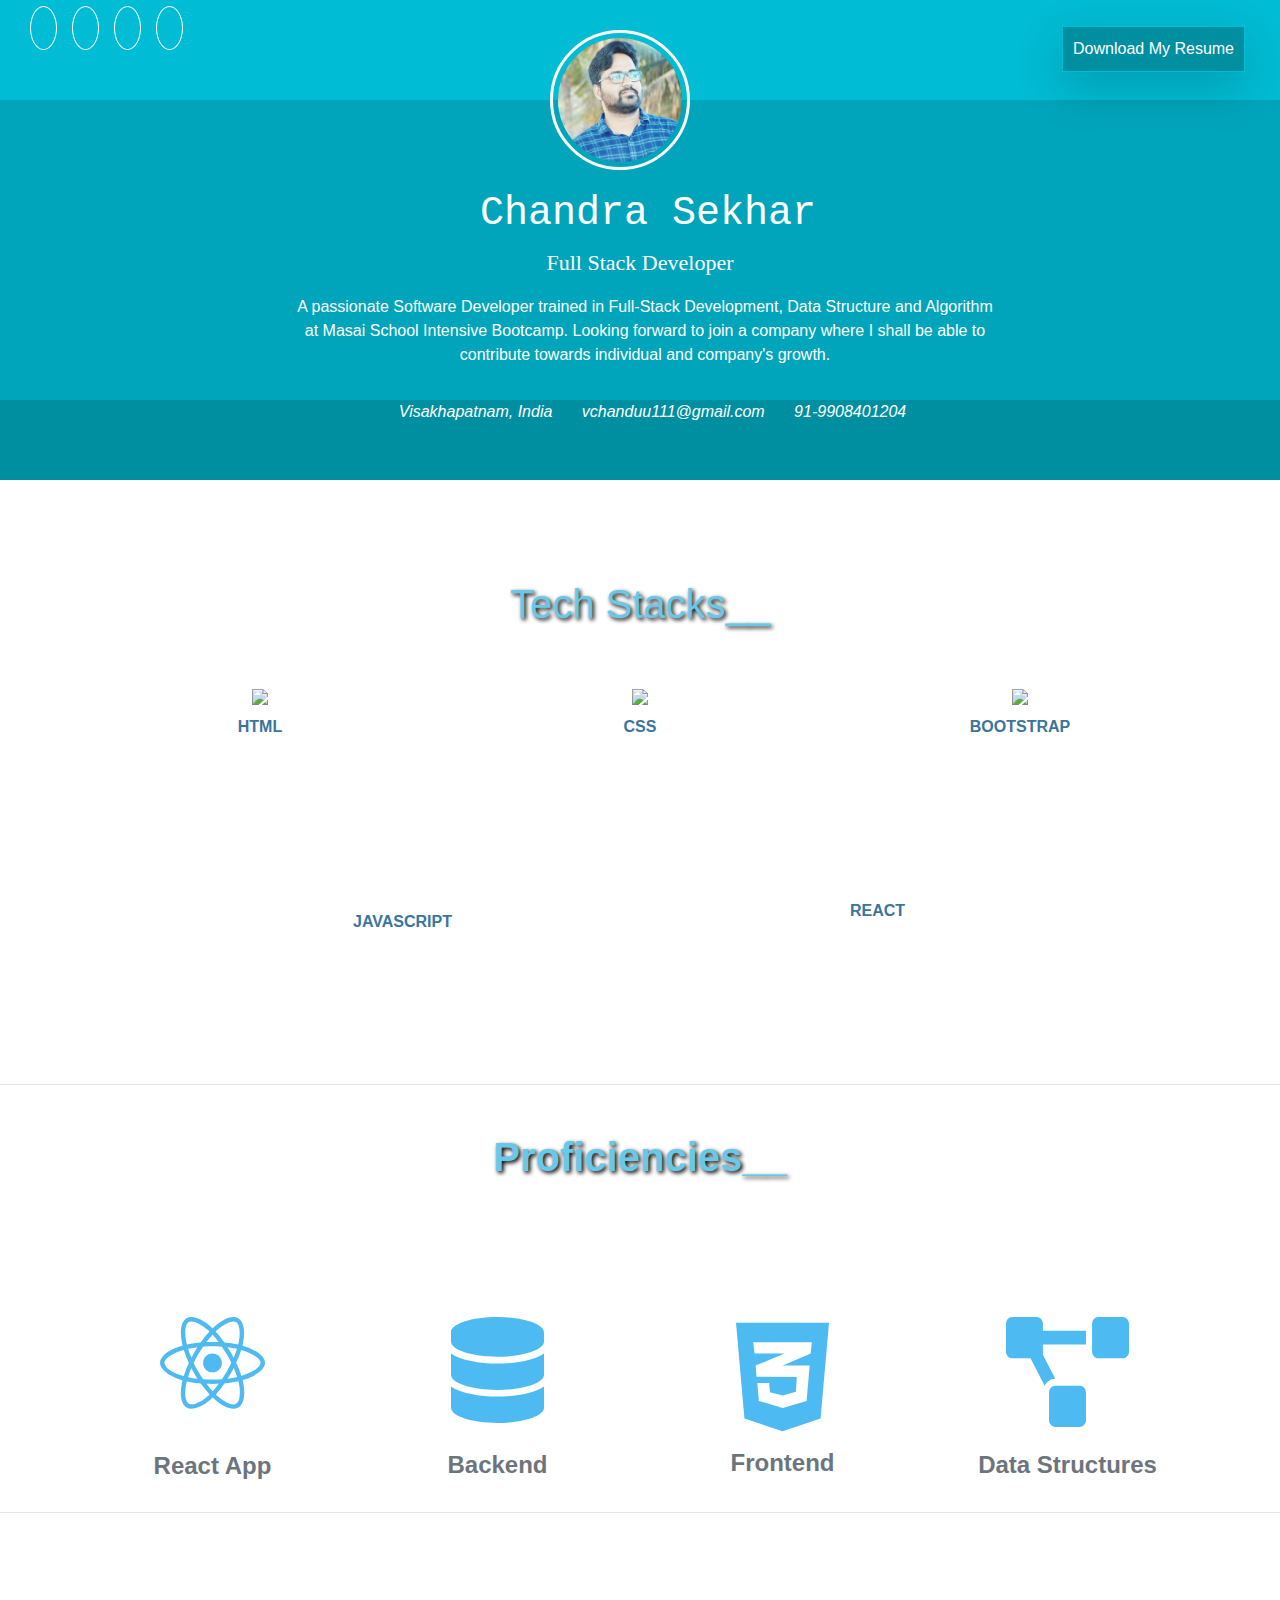
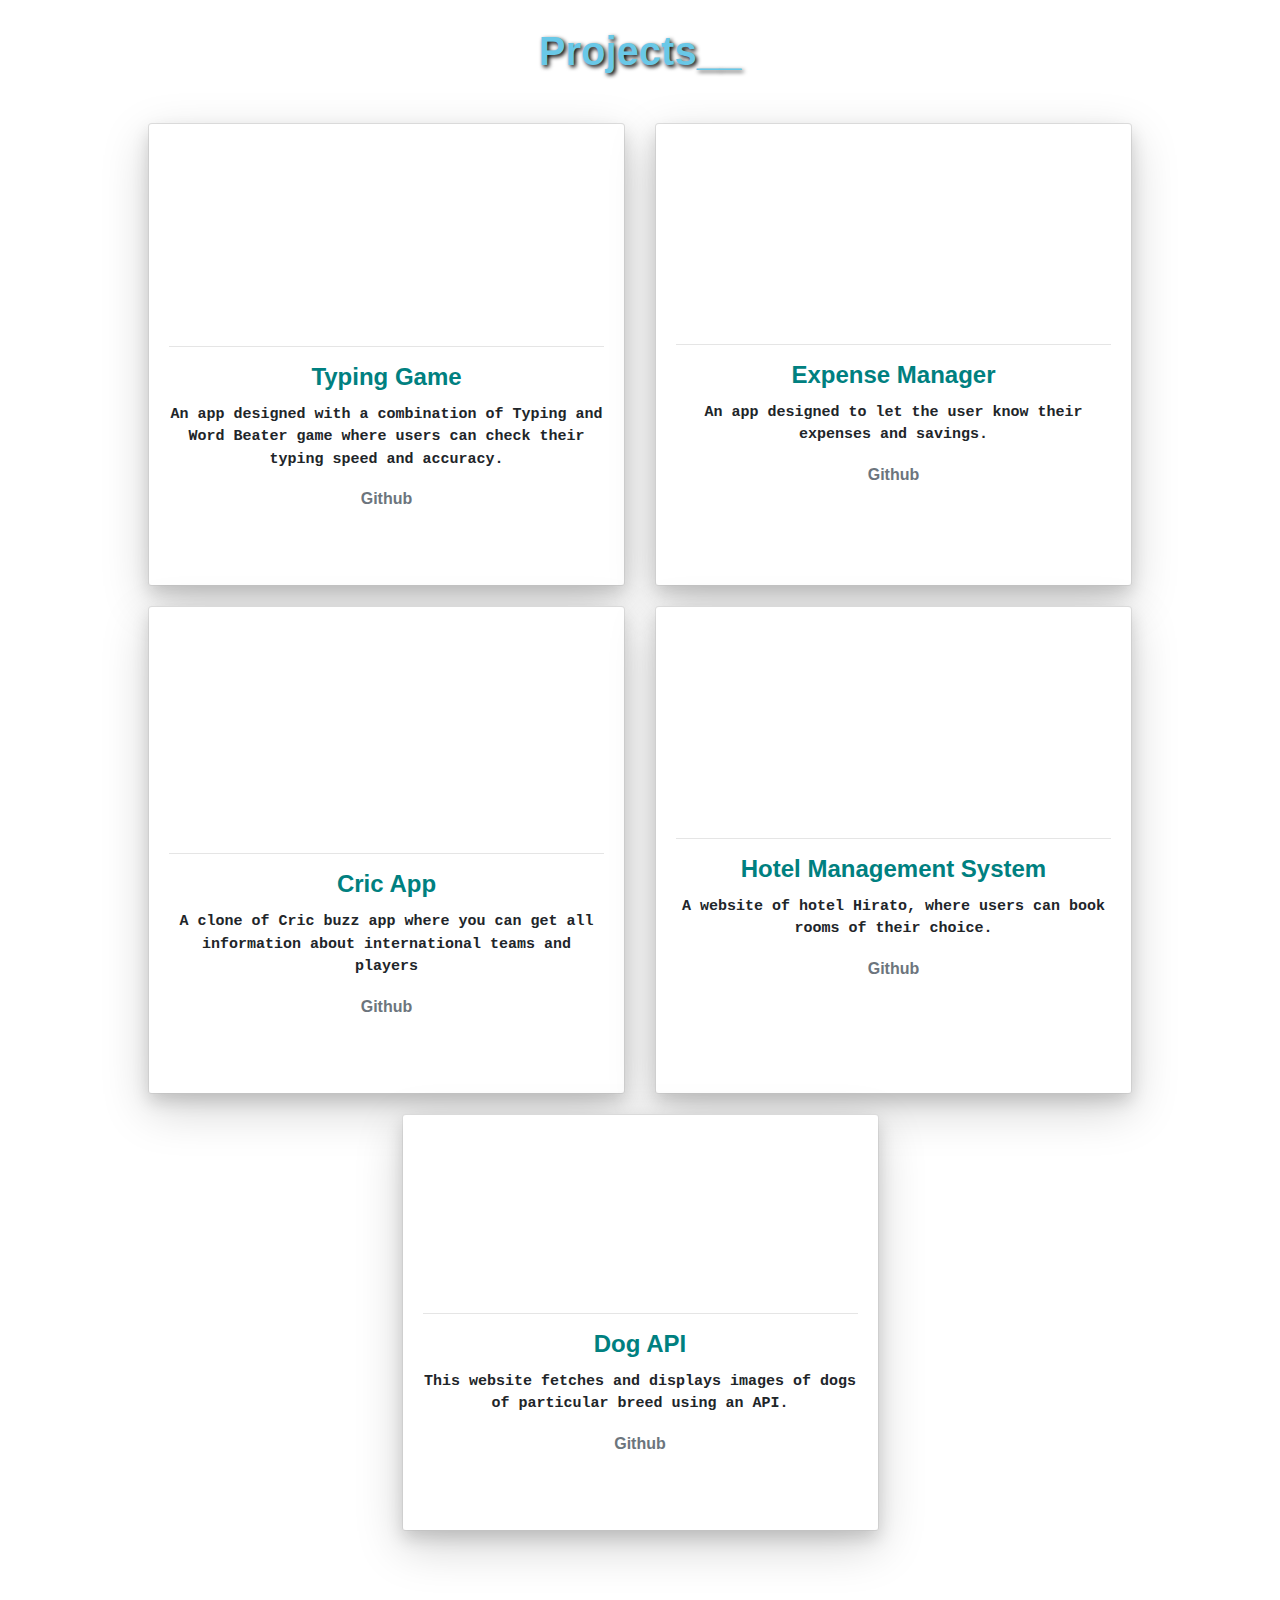
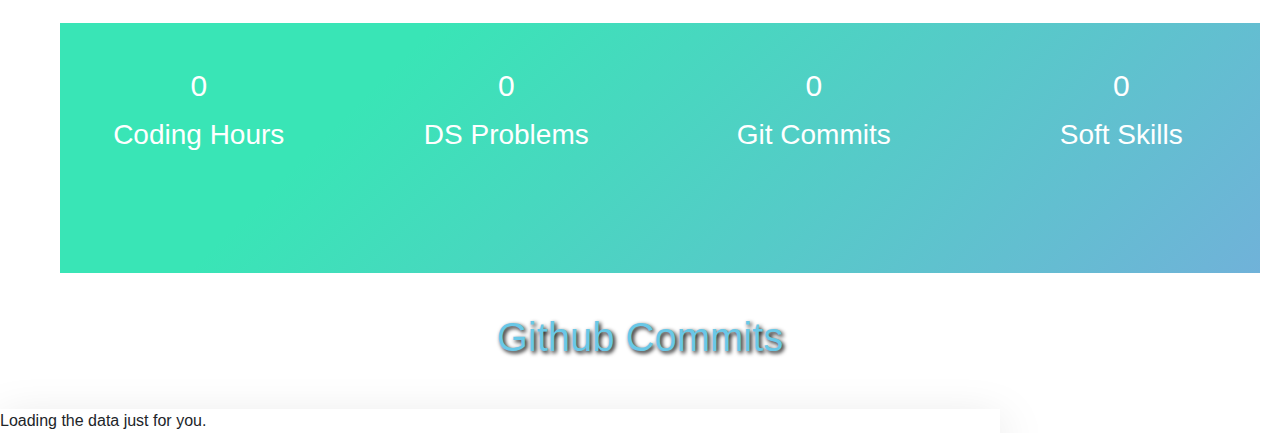
==== commit 47b53f40: "portfolio updated" ====
--- a/index.html
+++ b/index.html
@@ -21,6 +21,12 @@
       integrity="sha384-9/reFTGAW83EW2RDu2S0VKaIzap3H66lZH81PoYlFhbGU+6BZp6G7niu735Sk7lN"
       crossorigin="anonymous"
     ></script>
+    <script src="https://unpkg.com/github-calendar@latest/dist/github-calendar.min.js"></script>
+
+    <link
+      rel="stylesheet"
+      href="https://unpkg.com/github-calendar@latest/dist/github-calendar-responsive.css"
+    />
 
     <script
       src="https://stackpath.bootstrapcdn.com/bootstrap/4.5.2/js/bootstrap.min.js"
@@ -36,9 +42,9 @@
 
   <body>
     <!-- Top bar -->
-    <div class="container-fluid main">
+    <div class="container-fluid main bg">
       <div class="row row-1">
-        <div class="col">
+        <div class="col mt-3">
           <a
             href="https://www.linkedin.com/in/chandra-sekhar-visarapu-6b23111a8/"
             target="blank"
@@ -48,15 +54,14 @@
             ><i class="fab fa-border-icon fa-twitter icons-top"></i
           ></a>
           <a href="https://github.com/vchandu111" target="blank"
-            ><i class="fab fa-border-icon fa-github icons-top"></i
+            ><i class="fab fa-border-icon fa-github fa-gi icons-top"></i
           ></a>
 
           <i class="fab fa-border-icon fa-skype icons-top"></i>
-          <button class="btn-1">
-            <i class="fab fa-telegram-plane"></i> Hire Me
-          </button>
-          <button class="btn-1">
-            <i class="fas fa-download"></i> Download My Resume
+
+          <button class="btn-1 shadow-lg">
+            <i class="fas fa-download fa-resume"></i>
+            Download My Resume
           </button>
         </div>
       </div>
@@ -70,34 +75,26 @@
             data-aos-easing="ease-out-cubic"
             data-aos-duration="2000"
           />
-          <h1 class="title">Chandra Sekhar</h1>
+          <h1 class="title line-1 anim-typewriter">Chandra Sekhar</h1>
           <p class="fsd">Full Stack Developer</p>
 
           <p class="about">
-            Lorem ipsum dolor sit amet consectetur adipisicing elit. Consectetur
-            eveniet, possimus odit vel quo nam sint commodi, aperiam voluptates
-            quae nostrum odio error alias illo temporibus animi eius, quod nulla
-            Lorem ipsum dolor sit amet consectetur adipisicing elit. Obcaecati
-            numquam sunt,
+            A passionate Software Developer trained in Full-Stack Development,
+            Data Structure and Algorithm at Masai School Intensive Bootcamp.
+            Looking forward to join a company where I shall be able to
+            contribute towards individual and company's growth.
           </p>
         </div>
       </div>
       <div class="row row-3">
         <div class="col">
+          <i class="fas fa-map-marker-alt contact"> Visakhapatnam, India</i>
           <i class="fas fa-envelope contact"> vchanduu111@gmail.com</i
-          ><i class="fas fa-phone contact"> 91-9908401204</i
-          ><i class="fas fa-globe contact"
-            ><a
-              href="https://vchandu111.github.io/"
-              style="color: white; font-weight: lighter;"
-            >
-              myportfolio.com</a
-            ></i
-          >
-        </div>
-      </div>
-    </div>
-    <div style="height: 100px;"></div>
+          ><i class="fas fa-phone contact"> 91-9908401204</i>
+        </div>
+      </div>
+    </div>
+    <div style="height: 100px"></div>
     <!-- Top bar -->
 
     <!-- tech Stacks -->
@@ -112,6 +109,7 @@
             data-aos="fade-right"
             data-aos-duration="2000"
           /><br />
+          <p class="stack-text">HTML</p>
         </div>
         <div class="col-md-4 mt-5">
           <img
@@ -120,6 +118,7 @@
             data-aos="zoom-in"
             data-aos-duration="2000"
           /><br />
+          <p class="stack-text">CSS</p>
         </div>
         <div class="col-md-4 mt-5">
           <img
@@ -128,93 +127,82 @@
             data-aos="fade-left"
             data-aos-duration="2000"
           /><br />
+          <p class="stack-text">BOOTSTRAP</p>
         </div>
         <div class="col-md-5 mt-5 offset-1">
           <img
-            src="https://image.flaticon.com/icons/svg/919/919825.svg"
+            src="Resources/js.svg"
             width="100px"
             data-aos="fade-right"
             data-aos-duration="2000"
           /><br />
+          <p class="stack-text">JAVASCRIPT</p>
         </div>
         <div class="col-md-5 mt-5">
           <img
-            src="https://image.flaticon.com/icons/svg/919/919851.svg"
-            width="80px"
+            src="Resources/react.svg"
+            width="100px height:120px"
             data-aos="fade-left"
             data-aos-duration="2000"
           /><br />
-        </div>
-      </div>
-    </div>
-
-    <div style="height: 70px;"></div>
+          <p class="stack-text">REACT</p>
+        </div>
+      </div>
+    </div>
+
+    <div style="height: 70px"></div>
     <hr />
     <!-- Prof -->
     <div class="mb-5 mt-5">
       <h1 class="text-center tech-stacks"><strong>Proficiencies__</strong></h1>
     </div>
-    <div style="height: 40px;"></div>
+    <div style="height: 40px"></div>
 
     <div class="mt-5">
       <div class="container text-center">
         <div class="row">
           <div class="col-md-3">
-            <img
-              class="mb-2"
-              src="Resources/react1.svg"
-              style="width: 105px;"
-            />
-            <h4 class="text-muted" style="margin-top: 35px;">
+            <img class="mb-2" src="Resources/react1.svg" style="width: 105px" />
+            <h4 class="text-muted" style="margin-top: 35px">
               <strong>React App</strong>
             </h4>
-            <p class="text-center">
-              When it comes to react apps<br />I have the strength of Atlas
-            </p>
           </div>
           <div class="col-md-3">
             <img
               class="mb-2"
               src="Resources/database-solid.svg"
-              style="width: 93px;"
+              style="width: 93px"
             />
-            <h4 class="text-muted" style="margin-top: 20px;">
+            <h4 class="text-muted" style="margin-top: 20px">
               <strong>Backend</strong>
             </h4>
-            <p class="text-center">I am the one who runs<br />the show</p>
           </div>
           <div class="col-md-3">
             <img
               class="mb-2"
               src="Resources/css3-alt-brands.svg"
-              style="width: 93px; height: 120px;"
+              style="width: 93px; height: 120px"
             />
             <h4 class="text-muted mb-3 mt-1">
               <strong>Frontend</strong><br />
             </h4>
-            <p class="text-center">
-              Now just that I can<br />even host the show
-            </p>
           </div>
           <div class="col-md-3">
             <img
               class="mb-2"
-              style="height: 110px;"
+              style="height: 110px"
               src="Resources/Vector.svg"
-              style="width: 93px;"
+              style="width: 93px"
             />
             <h4 class="text-muted mt-3 mb-3">
               <strong>Data Structures</strong><br />
             </h4>
-            <p class="text-center">
-              Putting the right blocks in the<br />right place is just my thing
-            </p>
           </div>
         </div>
       </div>
     </div>
     <hr />
-    <div style="height: 50px;"></div>
+    <div style="height: 50px"></div>
     <!-- projects -->
 
     <div class="mb-5 mt-5">
@@ -224,7 +212,7 @@
       <div class="container text-center">
         <div class="row m-lg-5">
           <div class="col-lg-6 col-md-6 col-sm-12 mb-1">
-            <div class="card">
+            <div class="card h-100 shadow-lg bg-white">
               <div class="card-body shadow">
                 <img
                   class="img-fluid"
@@ -235,9 +223,8 @@
                 <hr />
                 <h4 class="card-title"><strong>Typing Game</strong></h4>
                 <p class="card-text">
-                  Lorem ipsum dolor sit amet consectetur adipisicing elit.
-                  Aperiam quam dolorem repellendus tenetur! Fuga omnis tempora
-                  in officiis.
+                  An app designed with a combination of Typing and Word Beater
+                  game where users can check their typing speed and accuracy.
                 </p>
                 <a
                   class="card-link text-muted mt-5"
@@ -247,25 +234,19 @@
                   ><strong>&nbsp;Github&nbsp;</strong></a
                 >
                 <div class="row justify-content-center">
-                  <div
-                    style="margin-top: 28px; float: left; margin-left: 20px;"
-                  >
+                  <div style="margin-top: 28px; float: left; margin-left: 20px">
                     <i class="fab fa-js-square fa-2x fa-color"></i>
                   </div>
-                  <div
-                    style="margin-top: 30px; float: left; margin-left: 20px;"
-                  >
-                    <img
-                      style="width: 30px;"
+                  <div style="margin-top: 30px; float: left; margin-left: 20px">
+                    <img
+                      style="width: 30px"
                       src="https://cdn4.iconfinder.com/data/icons/social-media-logos-6/512/121-css3-512.png"
                       alt=""
                     />
                   </div>
-                  <div
-                    style="margin-top: 30px; float: left; margin-left: 20px;"
-                  >
-                    <img
-                      style="width: 30px;"
+                  <div style="margin-top: 30px; float: left; margin-left: 20px">
+                    <img
+                      style="width: 30px"
                       src="https://icon-library.net/images/bootstrap-icon-png/bootstrap-icon-png-10.jpg"
                       alt=""
                     />
@@ -276,7 +257,7 @@
           </div>
 
           <div class="col-lg-6 col-md-6 col-sm-12 mb-1">
-            <div class="card">
+            <div class="card h-100 shadow-lg bg-white">
               <div class="card-body shadow">
                 <img
                   class="img-fluid"
@@ -287,9 +268,8 @@
                 <hr />
                 <h4 class="card-title"><strong>Expense Manager</strong></h4>
                 <p class="card-text">
-                  Lorem ipsum dolor sit amet consectetur adipisicing elit.
-                  Aperiam quam dolorem repellendus tenetur! Fuga omnis tempora
-                  in officiis.
+                  An app designed to let the user know their expenses and
+                  savings.
                 </p>
                 <a
                   class="card-link text-muted mt-5"
@@ -298,31 +278,21 @@
                   ><i class="fa fa-github"></i
                   ><strong>&nbsp;Github&nbsp;</strong></a
                 >
-                <a class="card-link text-muted" href="" target="blank"
-                  ><i class="fa fa-external-link"></i>&nbsp;<strong
-                    >Demo Link</strong
-                  ></a
-                >
+
                 <div class="row justify-content-center">
-                  <div
-                    style="margin-top: 28px; float: left; margin-left: 20px;"
-                  >
+                  <div style="margin-top: 28px; float: left; margin-left: 20px">
                     <i class="fab fa-js-square fa-2x fa-color"></i>
                   </div>
-                  <div
-                    style="margin-top: 30px; float: left; margin-left: 20px;"
-                  >
-                    <img
-                      style="width: 30px;"
+                  <div style="margin-top: 30px; float: left; margin-left: 20px">
+                    <img
+                      style="width: 30px"
                       src="https://cdn4.iconfinder.com/data/icons/social-media-logos-6/512/121-css3-512.png"
                       alt=""
                     />
                   </div>
-                  <div
-                    style="margin-top: 30px; float: left; margin-left: 20px;"
-                  >
-                    <img
-                      style="width: 30px;"
+                  <div style="margin-top: 30px; float: left; margin-left: 20px">
+                    <img
+                      style="width: 30px"
                       src="https://icon-library.net/images/bootstrap-icon-png/bootstrap-icon-png-10.jpg"
                       alt=""
                     />
@@ -332,8 +302,8 @@
             </div>
           </div>
 
-          <div class="col-lg-6 col-md-6 col-sm-12 mb-1">
-            <div class="card">
+          <div class="col-lg-6 col-md-6 col-sm-12 mb-1 mt-3">
+            <div class="card h-100 shadow-lg bg-white">
               <div class="card-body shadow">
                 <img
                   class="img-fluid"
@@ -344,9 +314,8 @@
                 <hr />
                 <h4 class="card-title"><strong>Cric App</strong></h4>
                 <p class="card-text">
-                  Lorem ipsum dolor sit amet consectetur adipisicing elit.
-                  Aperiam quam dolorem repellendus tenetur! Fuga omnis tempora
-                  in officiis.
+                  A clone of Cric buzz app where you can get all information
+                  about international teams and players
                 </p>
                 <a
                   class="card-link text-muted mt-5"
@@ -355,26 +324,18 @@
                   ><i class="fa fa-github"></i
                   ><strong>&nbsp;Github&nbsp;</strong></a
                 >
-                <a class="card-link text-muted" href="" target="blank"
-                  ><i class="fa fa-external-link"></i>&nbsp;<strong
-                    >Demo Link</strong
-                  ></a
-                >
+
                 <div class="row justify-content-center">
-                  <div
-                    style="margin-top: 30px; float: left; margin-left: 20px;"
-                  >
-                    <img
-                      style="width: 30px;"
+                  <div style="margin-top: 30px; float: left; margin-left: 20px">
+                    <img
+                      style="width: 30px"
                       src="https://cdn4.iconfinder.com/data/icons/social-media-logos-6/512/121-css3-512.png"
                       alt=""
                     />
                   </div>
-                  <div
-                    style="margin-top: 30px; float: left; margin-left: 20px;"
-                  >
-                    <img
-                      style="width: 30px;"
+                  <div style="margin-top: 30px; float: left; margin-left: 20px">
+                    <img
+                      style="width: 30px"
                       src="https://icon-library.net/images/bootstrap-icon-png/bootstrap-icon-png-10.jpg"
                       alt=""
                     />
@@ -384,8 +345,8 @@
             </div>
           </div>
 
-          <div class="col-lg-6 col-md-6 col-sm-12 mb-1">
-            <div class="card">
+          <div class="col-lg-6 col-md-6 col-sm-12 mb-1 mt-3">
+            <div class="card h-100 shadow-lg bg-white">
               <div class="card-body shadow">
                 <img
                   class="img-fluid"
@@ -398,9 +359,8 @@
                   <strong>Hotel Management System</strong>
                 </h4>
                 <p class="card-text">
-                  Lorem ipsum dolor sit amet consectetur adipisicing elit.
-                  Aperiam quam dolorem repellendus tenetur! Fuga omnis tempora
-                  in officiis.
+                  A website of hotel Hirato, where users can book rooms of their
+                  choice.
                 </p>
                 <a
                   class="card-link text-muted mt-5"
@@ -409,31 +369,21 @@
                   ><i class="fa fa-github"></i
                   ><strong>&nbsp;Github&nbsp;</strong></a
                 >
-                <a class="card-link text-muted" href="" target="blank"
-                  ><i class="fa fa-external-link"></i>&nbsp;<strong
-                    >Demo Link</strong
-                  ></a
-                >
+
                 <div class="row justify-content-center">
-                  <div
-                    style="margin-top: 28px; float: left; margin-left: 20px;"
-                  >
+                  <div style="margin-top: 28px; float: left; margin-left: 20px">
                     <i class="fab fa-js-square fa-2x fa-color"></i>
                   </div>
-                  <div
-                    style="margin-top: 30px; float: left; margin-left: 20px;"
-                  >
-                    <img
-                      style="width: 30px;"
+                  <div style="margin-top: 30px; float: left; margin-left: 20px">
+                    <img
+                      style="width: 30px"
                       src="https://cdn4.iconfinder.com/data/icons/social-media-logos-6/512/121-css3-512.png"
                       alt=""
                     />
                   </div>
-                  <div
-                    style="margin-top: 30px; float: left; margin-left: 20px;"
-                  >
-                    <img
-                      style="width: 30px;"
+                  <div style="margin-top: 30px; float: left; margin-left: 20px">
+                    <img
+                      style="width: 30px"
                       src="https://icon-library.net/images/bootstrap-icon-png/bootstrap-icon-png-10.jpg"
                       alt=""
                     />
@@ -443,8 +393,8 @@
             </div>
           </div>
 
-          <div class="col-lg-6 col-md-6 col-sm-12 mb-1">
-            <div class="card">
+          <div class="col-lg-6 col-md-6 col-sm-12 mb-1 mt-3 offset-md-3">
+            <div class="card h-100 shadow-lg bg-white">
               <div class="card-body shadow">
                 <img
                   class="img-fluid"
@@ -455,8 +405,8 @@
                 <hr />
                 <h4 class="card-title"><strong>Dog API</strong></h4>
                 <p class="card-text">
-                  This app lets you convert currency between various currency
-                  options available.
+                  This website fetches and displays images of dogs of particular
+                  breed using an API.
                 </p>
                 <a
                   class="card-link text-muted mt-5"
@@ -465,31 +415,21 @@
                   ><i class="fa fa-github"></i
                   ><strong>&nbsp;Github&nbsp;</strong></a
                 >
-                <a class="card-link text-muted" href="" target="blank"
-                  ><i class="fa fa-external-link"></i>&nbsp;<strong
-                    >Demo Link</strong
-                  ></a
-                >
+
                 <div class="row justify-content-center">
-                  <div
-                    style="margin-top: 28px; float: left; margin-left: 20px;"
-                  >
+                  <div style="margin-top: 28px; float: left; margin-left: 20px">
                     <i class="fab fa-js-square fa-2x fa-color"></i>
                   </div>
-                  <div
-                    style="margin-top: 30px; float: left; margin-left: 20px;"
-                  >
-                    <img
-                      style="width: 30px;"
+                  <div style="margin-top: 30px; float: left; margin-left: 20px">
+                    <img
+                      style="width: 30px"
                       src="https://cdn4.iconfinder.com/data/icons/social-media-logos-6/512/121-css3-512.png"
                       alt=""
                     />
                   </div>
-                  <div
-                    style="margin-top: 30px; float: left; margin-left: 20px;"
-                  >
-                    <img
-                      style="width: 30px;"
+                  <div style="margin-top: 30px; float: left; margin-left: 20px">
+                    <img
+                      style="width: 30px"
                       src="https://icon-library.net/images/bootstrap-icon-png/bootstrap-icon-png-10.jpg"
                       alt=""
                     />
@@ -532,16 +472,16 @@
 
     <!-- github -->
     <h1 class="tech-stacks mb-5">Github Commits</h1>
-    <div class="polaroid">
-      <img
-        src="Resources/github.png"
-        alt="5 Terre"
-        style="width: 100%;"
-        data-aos="zoom-in"
-        data-aos-duration="3000"
-      />
+
+    <!-- github live -->
+    <div class="calendar shadow-lg bg-white">
+      <!-- Loading stuff -->
+      Loading the data just for you.
     </div>
     <script src="https://unpkg.com/aos@2.3.0/dist/aos.js"></script>
     <script type="text/javascript" src="index.js"></script>
+    <script>
+      new GitHubCalendar(".calendar", "vchandu111");
+    </script>
   </body>
 </html>
--- a/index.css
+++ b/index.css
@@ -1,34 +1,51 @@
 * {
   font-family: sans-serif;
+;
 }
 .row-1 {
-  height: 160px;
+  height: 100px;
   width: 1280px;
-  background-color: rgb(70, 152, 206);
+  background-color: #00BCD4;
 }
 .row-2 {
-  height: 380px;
+  height: 300px;
   width: 1280px;
-  background-color: rgb(59, 135, 182);
-}
+  background-color: #00a5bb;
+
+
+}
+
+.calendar{
+  width:1000px;
+}
+
+
 
 .row-3 {
   height: 80px;
   width: 1280px;
-  background-color: rgb(57, 117, 156);
+  background-color: #008fa1;
+
+
   text-align: center;
 }
 
 .btn-1 {
   float: right;
   margin-top: 10px;
-  margin-right: 5px;
-  background-color: rgb(70, 152, 206);
-  color: white;
-  border: 0;
+  margin-right: 20px;
+  background-color: #008fa1;
+
+  color: white;
+  border:1px solid #00BCD4;
   padding: 5px 10px;
-  font-weight: bold;
-  border: 1px solid rgb(59, 135, 182);
+  padding: 10px;
+  font-family:Verdana, Geneva, Tahoma, sans-serif;
+ 
+}
+
+.btn-1:hover{
+  background-color: #00BCD4;
 }
 
 .icons-top {
@@ -37,11 +54,37 @@
   color: white;
 }
 
+.fa-gi{
+  color: white !important;
+}
+
+.card-title{
+  color: teal;
+  font-family:mistral
+}
+
+.card-text{
+  font-family: monospace;
+  font-size: 15px;
+  font-weight: bold;
+}
+
+.fa-github{
+  color: teal;
+}
+
+.stack-text{
+  margin-top: 7px;
+  color: rgb(57, 117, 156);
+  font-family: Arial, Helvetica, sans-serif;
+  font-weight: bold;
+}
 .my-image {
-  height: 150px;
-  width: 150px;
-  border-radius: 75px;
-  border: 4px solid white;
+  height: 140px;
+  width: 140px;
+  border-radius: 70px;
+  padding: 5px;
+  border: 3px solid white;
   position: absolute;
   top: -70px;
   left: 550px;
@@ -51,11 +94,47 @@
   position: relative;
 }
 
+/* .title {
+  color: rgb(255, 247, 247);
+  margin-top: 90px;
+  text-align: center;
+  font-weight: 500;
+  
+} */
+
+
 .title {
-  color: white;
   margin-top: 90px;
-  text-align: center;
+  margin-left: 465px;
   font-weight: 500;
+
+  white-space: nowrap;
+  overflow: hidden;    
+  font-family: 'Source Code Pro', monospace;  
+  font-size: 40px;
+  color: white;
+}
+
+/* Animation */
+.title {
+  animation: animated-text 4s steps(29,end) 1s 1 normal both,
+             animated-cursor 600ms steps(29,end);
+             animation-iteration-count: infinite;
+
+}
+
+/* text animation */
+
+@keyframes animated-text{
+  from{width: 0;}
+  to{width: 472px;}
+}
+
+/* cursor animations */
+
+@keyframes animated-cursor{
+  from{border-right-color: rgba(0,255,0,.75);}
+  to{border-right-color: transparent;}
 }
 
 .fsd {
@@ -114,12 +193,14 @@
   font-weight: bold;
 }
 .bg {
-  background-image: linear-gradient(
-    to right,
-    #1a2980 0%,
-    #26d0ce 51%,
-    #1a2980 100%
-  );
+  background-color: #70b2d9;
+background-image: linear-gradient(315deg, #70b2d9 0%, #39e5b6 74%);
+  
+}
+
+.counter-up{
+  width:1300px;
+  margin-left: 10px;
 }
 
 /* counter */
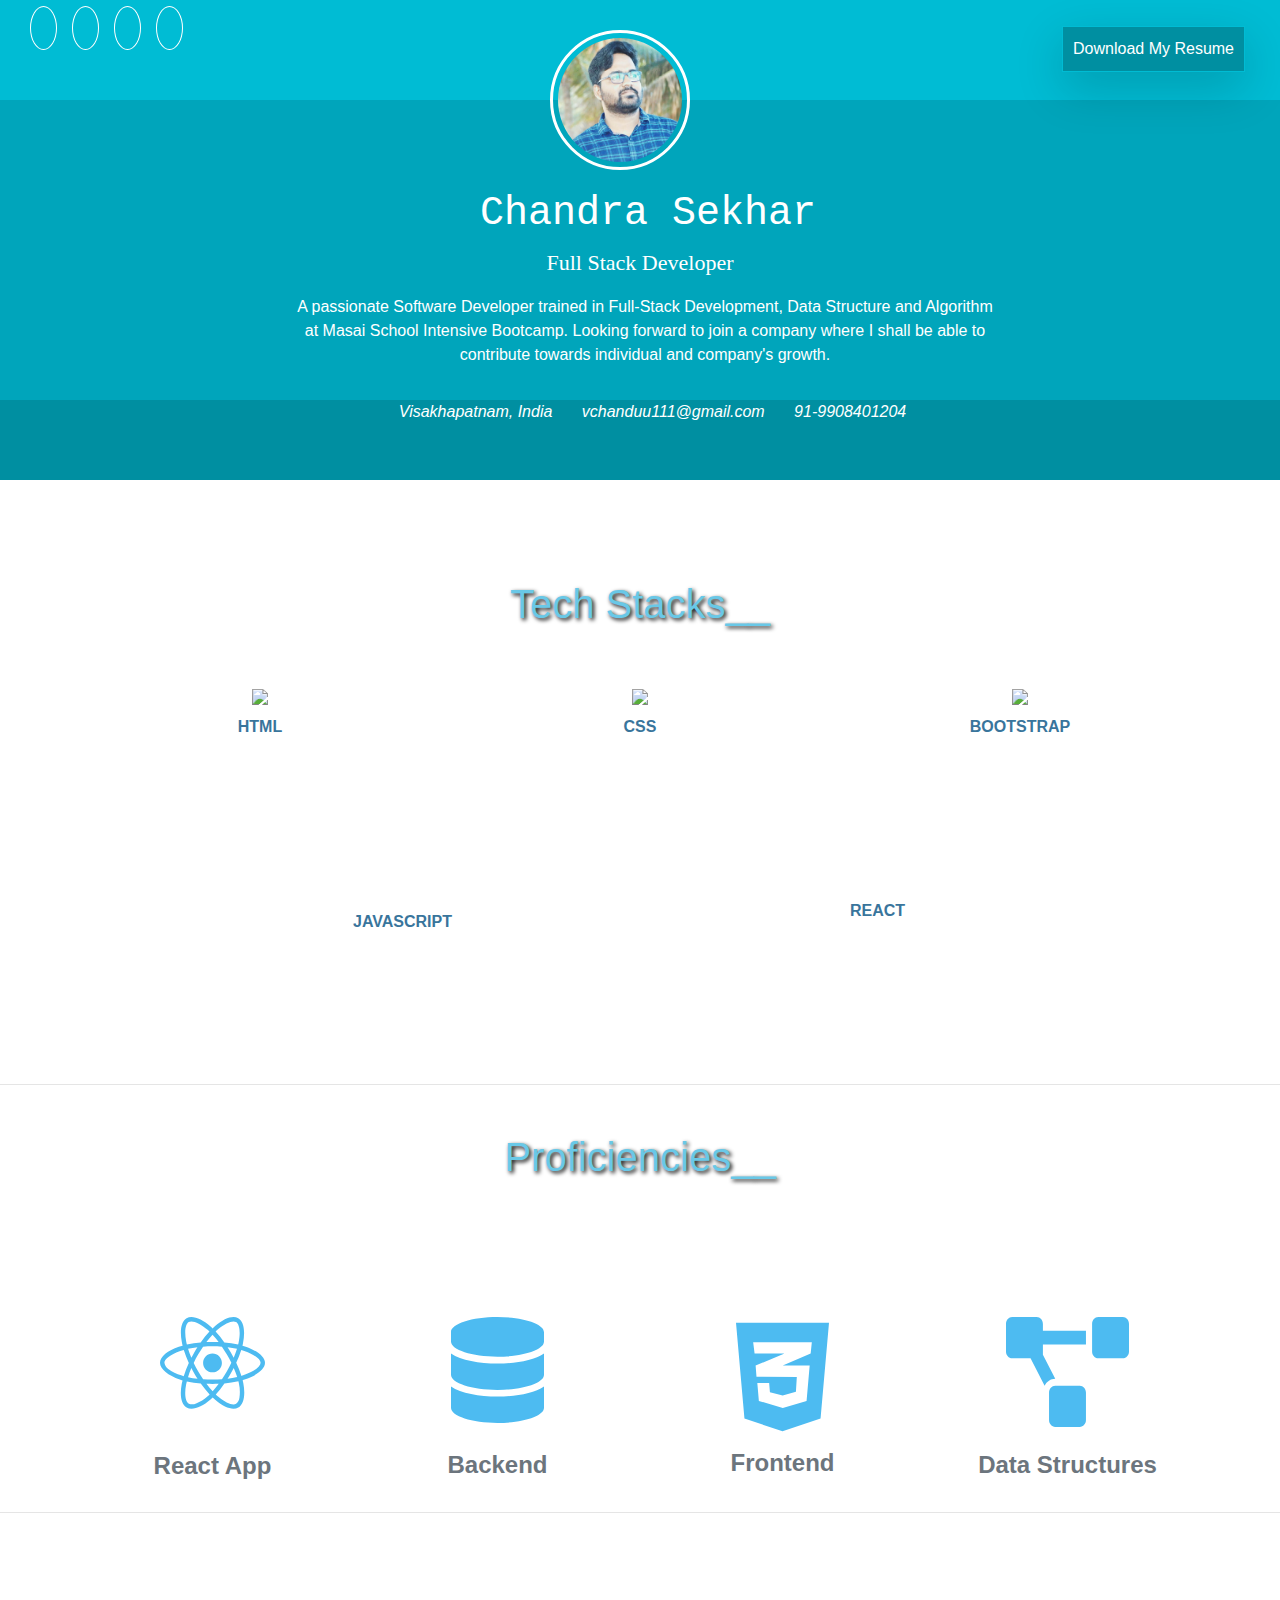
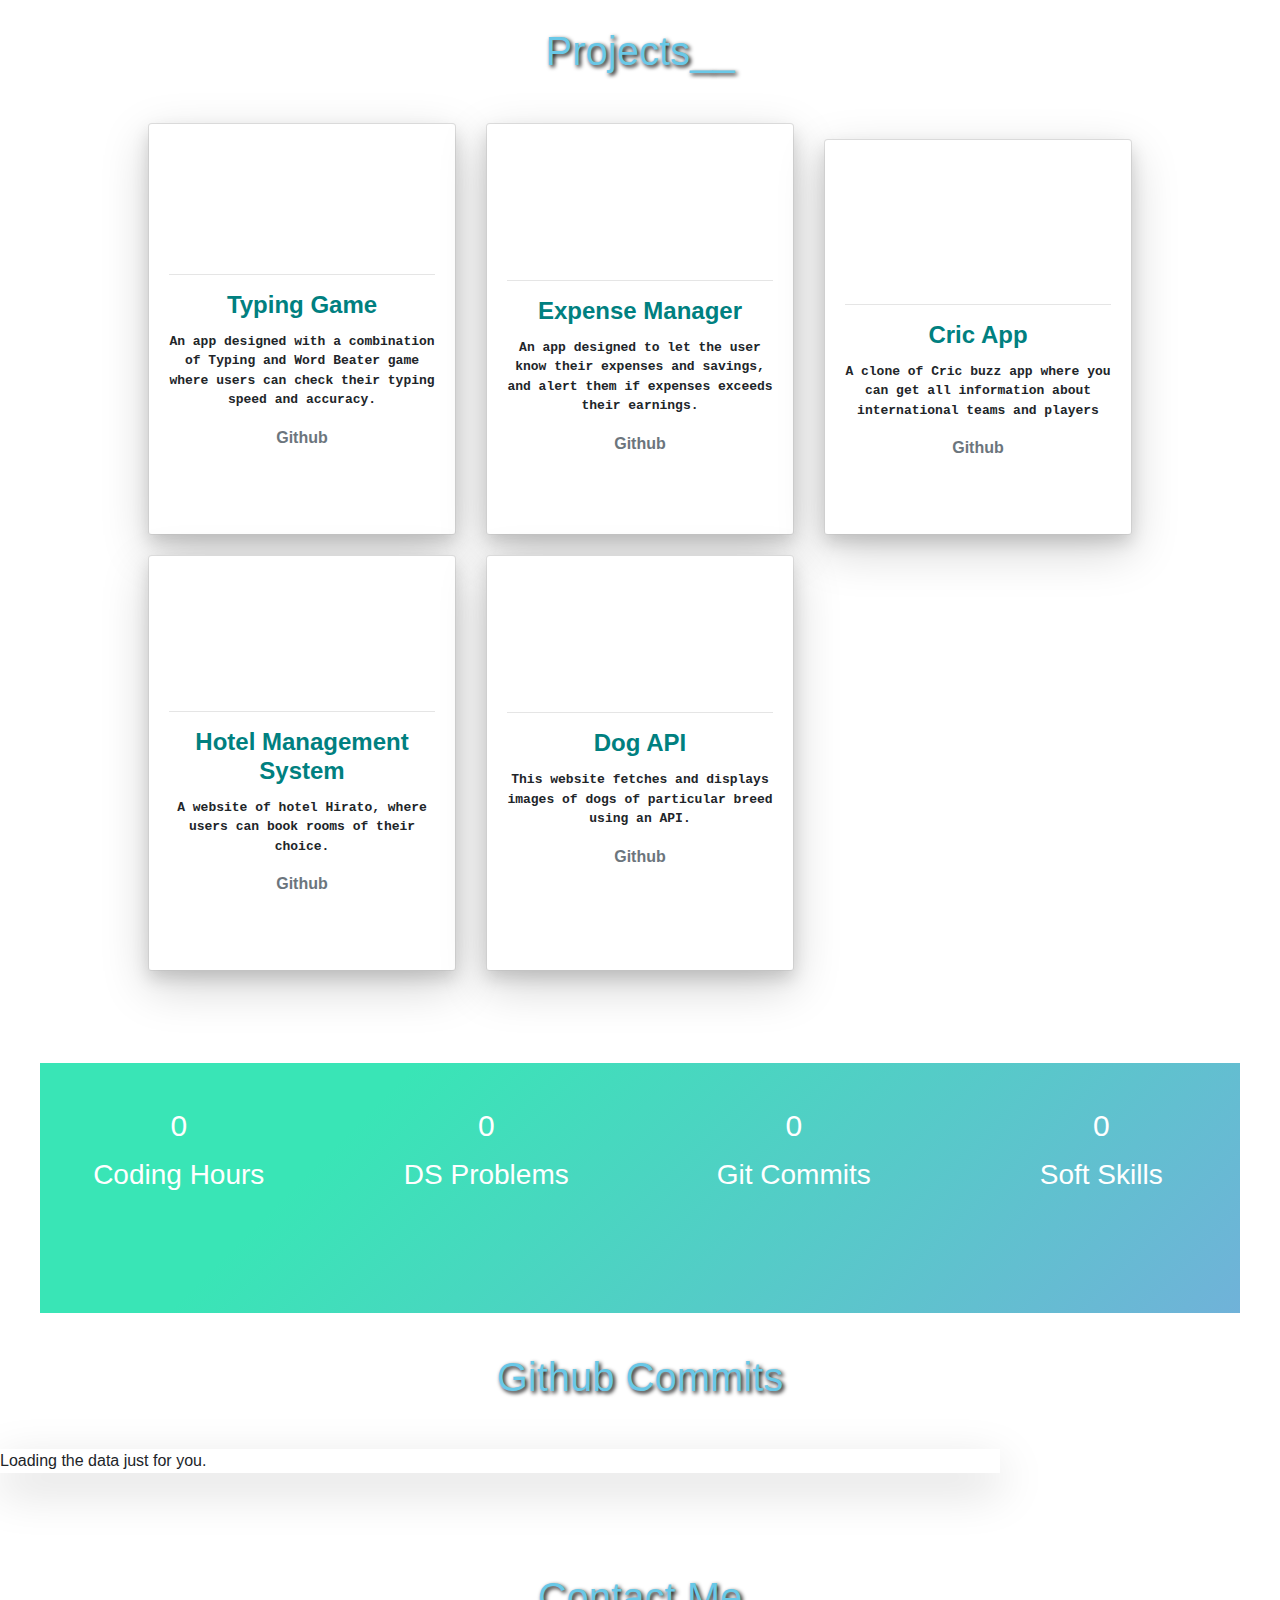
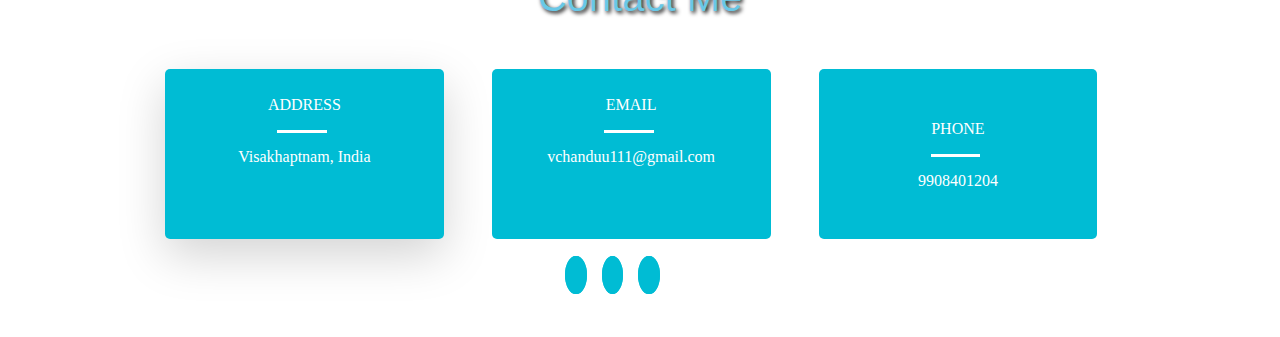
==== commit 3399d2be: "portfolio_review" ====
--- a/index.html
+++ b/index.html
@@ -102,7 +102,7 @@
     <div class="container text-center mb-5">
       <h1 class="tech-stacks">Tech Stacks__</h1>
       <div class="row">
-        <div class="col-md-4 mt-5">
+        <div class="col-md-4 mt-5 box">
           <img
             src="https://image.flaticon.com/icons/svg/732/732212.svg"
             width="80px"
@@ -154,7 +154,7 @@
     <hr />
     <!-- Prof -->
     <div class="mb-5 mt-5">
-      <h1 class="text-center tech-stacks"><strong>Proficiencies__</strong></h1>
+      <h1 class="text-center tech-stacks">Proficiencies__</h1>
     </div>
     <div style="height: 40px"></div>
 
@@ -206,12 +206,12 @@
     <!-- projects -->
 
     <div class="mb-5 mt-5">
-      <h1 class="text-center tech-stacks"><strong>Projects__</strong></h1>
+      <h1 class="text-center tech-stacks">Projects__</h1>
     </div>
     <div class="mb-5">
       <div class="container text-center">
         <div class="row m-lg-5">
-          <div class="col-lg-6 col-md-6 col-sm-12 mb-1">
+          <div class="col-lg-4 col-md-6 col-sm-12 mb-1">
             <div class="card h-100 shadow-lg bg-white">
               <div class="card-body shadow">
                 <img
@@ -230,7 +230,7 @@
                   class="card-link text-muted mt-5"
                   href="https://github.com/vchandu111/TypeFighters"
                   target="blank"
-                  ><i class="fa fa-github"></i
+                  ><i class="fa pro-git fa-github"></i
                   ><strong>&nbsp;Github&nbsp;</strong></a
                 >
                 <div class="row justify-content-center">
@@ -256,12 +256,13 @@
             </div>
           </div>
 
-          <div class="col-lg-6 col-md-6 col-sm-12 mb-1">
+          <div class="col-lg-4 col-md-6 col-sm-12 mb-1">
             <div class="card h-100 shadow-lg bg-white">
               <div class="card-body shadow">
                 <img
                   class="img-fluid"
                   src="Resources/expense.png"
+                  style="height: 120px"
                   data-aos="zoom-in"
                   data-aos-duration="3000"
                 />
@@ -269,13 +270,13 @@
                 <h4 class="card-title"><strong>Expense Manager</strong></h4>
                 <p class="card-text">
                   An app designed to let the user know their expenses and
-                  savings.
+                  savings, and alert them if expenses exceeds their earnings.
                 </p>
                 <a
                   class="card-link text-muted mt-5"
                   href="https://github.com/vchandu111/masai-sprint-1/tree/master/Sprint-2"
                   target="blank"
-                  ><i class="fa fa-github"></i
+                  ><i class="fa pro-git fa-github"></i
                   ><strong>&nbsp;Github&nbsp;</strong></a
                 >
 
@@ -302,7 +303,7 @@
             </div>
           </div>
 
-          <div class="col-lg-6 col-md-6 col-sm-12 mb-1 mt-3">
+          <div class="col-lg-4 col-md-6 col-sm-12 mb-1 mt-3">
             <div class="card h-100 shadow-lg bg-white">
               <div class="card-body shadow">
                 <img
@@ -321,7 +322,7 @@
                   class="card-link text-muted mt-5"
                   href="https://github.com/vchandu111/masai-sprint-1/tree/master/Sprint-4"
                   target="blank"
-                  ><i class="fa fa-github"></i
+                  ><i class="fa pro-git fa-github"></i
                   ><strong>&nbsp;Github&nbsp;</strong></a
                 >
 
@@ -345,7 +346,7 @@
             </div>
           </div>
 
-          <div class="col-lg-6 col-md-6 col-sm-12 mb-1 mt-3">
+          <div class="col-lg-4 col-md-6 col-sm-12 mb-1 mt-3">
             <div class="card h-100 shadow-lg bg-white">
               <div class="card-body shadow">
                 <img
@@ -366,7 +367,7 @@
                   class="card-link text-muted mt-5"
                   href="https://github.com/vchandu111/Hotel-Management-System"
                   target="blank"
-                  ><i class="fa fa-github"></i
+                  ><i class="fa pro-git fa-github"></i
                   ><strong>&nbsp;Github&nbsp;</strong></a
                 >
 
@@ -393,12 +394,13 @@
             </div>
           </div>
 
-          <div class="col-lg-6 col-md-6 col-sm-12 mb-1 mt-3 offset-md-3">
+          <div class="col-lg-4 col-md-6 col-sm-12 mb-1 mt-3">
             <div class="card h-100 shadow-lg bg-white">
               <div class="card-body shadow">
                 <img
                   class="img-fluid"
                   src="Resources/dog.png"
+                  style="height: 120px"
                   data-aos="zoom-in"
                   data-aos-duration="3000"
                 />
@@ -412,7 +414,7 @@
                   class="card-link text-muted mt-5"
                   href="https://github.com/vchandu111/masai-sprint-1/tree/master/Sprint-3"
                   target="blank"
-                  ><i class="fa fa-github"></i
+                  ><i class="fa pro-git fa-github"></i
                   ><strong>&nbsp;Github&nbsp;</strong></a
                 >
 
@@ -478,6 +480,54 @@
       <!-- Loading stuff -->
       Loading the data just for you.
     </div>
+
+    <!-- Contact me -->
+    <div style="height: 100px"></div>
+    <h1 class="tech-stacks mb-5">Contact Me</h1>
+
+    <div class="container-fluid">
+      <div class="row" style="margin-left: 150px">
+        <!-- Address -->
+        <div class="col-6 col-md-3 text-center contactCard pt-4 shadow-lg">
+          <div><i class="fas pb-3 fa-map-marked-alt"></i></div>
+          <div>ADDRESS</div>
+          <div class="contactLine"></div>
+          <div>Visakhaptnam, India</div>
+        </div>
+        <!-- Email -->
+        <div class="col-6 col-md-3 text-center contactCard pt-4 mx-5">
+          <div><i class="fas fa-envelope pb-3 text-white"></i></div>
+          <div>EMAIL</div>
+          <div class="contactLine"></div>
+          <div>vchanduu111@gmail.com</div>
+        </div>
+        <!-- Phone -->
+        <div class="col-6 col-md-3 text-center contactCard pt-4">
+          <div><i class="fas fa-mobile-alt text-white pb-3 px-2"></i></div>
+          <div>PHONE</div>
+          <div class="contactLine"></div>
+          <div>9908401204</div>
+        </div>
+      </div>
+    </div>
+    <div class="container">
+      <div class="row mt-4" style="margin-left: 450px">
+        <div class="col-4">
+          <a
+            href="https://www.linkedin.com/in/chandra-sekhar-visarapu-6b23111a8/"
+            target="blank"
+            ><i class="fab fa-border-icon fa-linkedin icons-bottom"></i
+          ></a>
+          <a href="https://twitter.com/vchandu1110" target="blank"
+            ><i class="fab fa-border-icon fa-twitter icons-bottom"></i
+          ></a>
+          <a href="https://github.com/vchandu111" target="blank"
+            ><i class="fab fa-border-icon fa-github icons-bottom"></i
+          ></a>
+        </div>
+      </div>
+    </div>
+    <div style="height: 50px"></div>
     <script src="https://unpkg.com/aos@2.3.0/dist/aos.js"></script>
     <script type="text/javascript" src="index.js"></script>
     <script>
--- a/index.css
+++ b/index.css
@@ -14,6 +14,7 @@
 
 
 }
+
 
 .calendar{
   width:1000px;
@@ -65,12 +66,16 @@
 
 .card-text{
   font-family: monospace;
-  font-size: 15px;
+  font-size: 13px;
   font-weight: bold;
 }
 
 .fa-github{
-  color: teal;
+  color: white !important
+}
+
+.pro-git{
+  color: teal !important
 }
 
 .stack-text{
@@ -198,10 +203,9 @@
   
 }
 
-.counter-up{
+/* .counter-up{
   width:1300px;
-  margin-left: 10px;
-}
+} */
 
 /* counter */
 
@@ -276,3 +280,37 @@
   margin-left: 140px;
 }
 
+.contactCard {
+  height:170px;
+  width:400px;
+  border-radius:5px;
+  background-color: #00BCD4;
+  color: white;
+}
+
+.contactCard>div{
+  font-family: Cambria, Cochin, Georgia, Times, 'Times New Roman', serif;
+
+}
+
+.contactLine {
+  width: 20%;
+  background-color:white;
+  height:3px;
+  margin:5% 39%;
+}
+.icons-bottom {
+  margin-left: 15px;
+  margin-top: 10px;
+  color:  white !important;
+  border-width: 1px;
+  border-style: solid;
+  border-color:#00BCD4;
+  border-image: initial;
+  border-radius: 50% 50% 50% 50%;
+  padding: 5% 5% 5% 5%;
+  background-color: #00BCD4;
+}
+
+
+
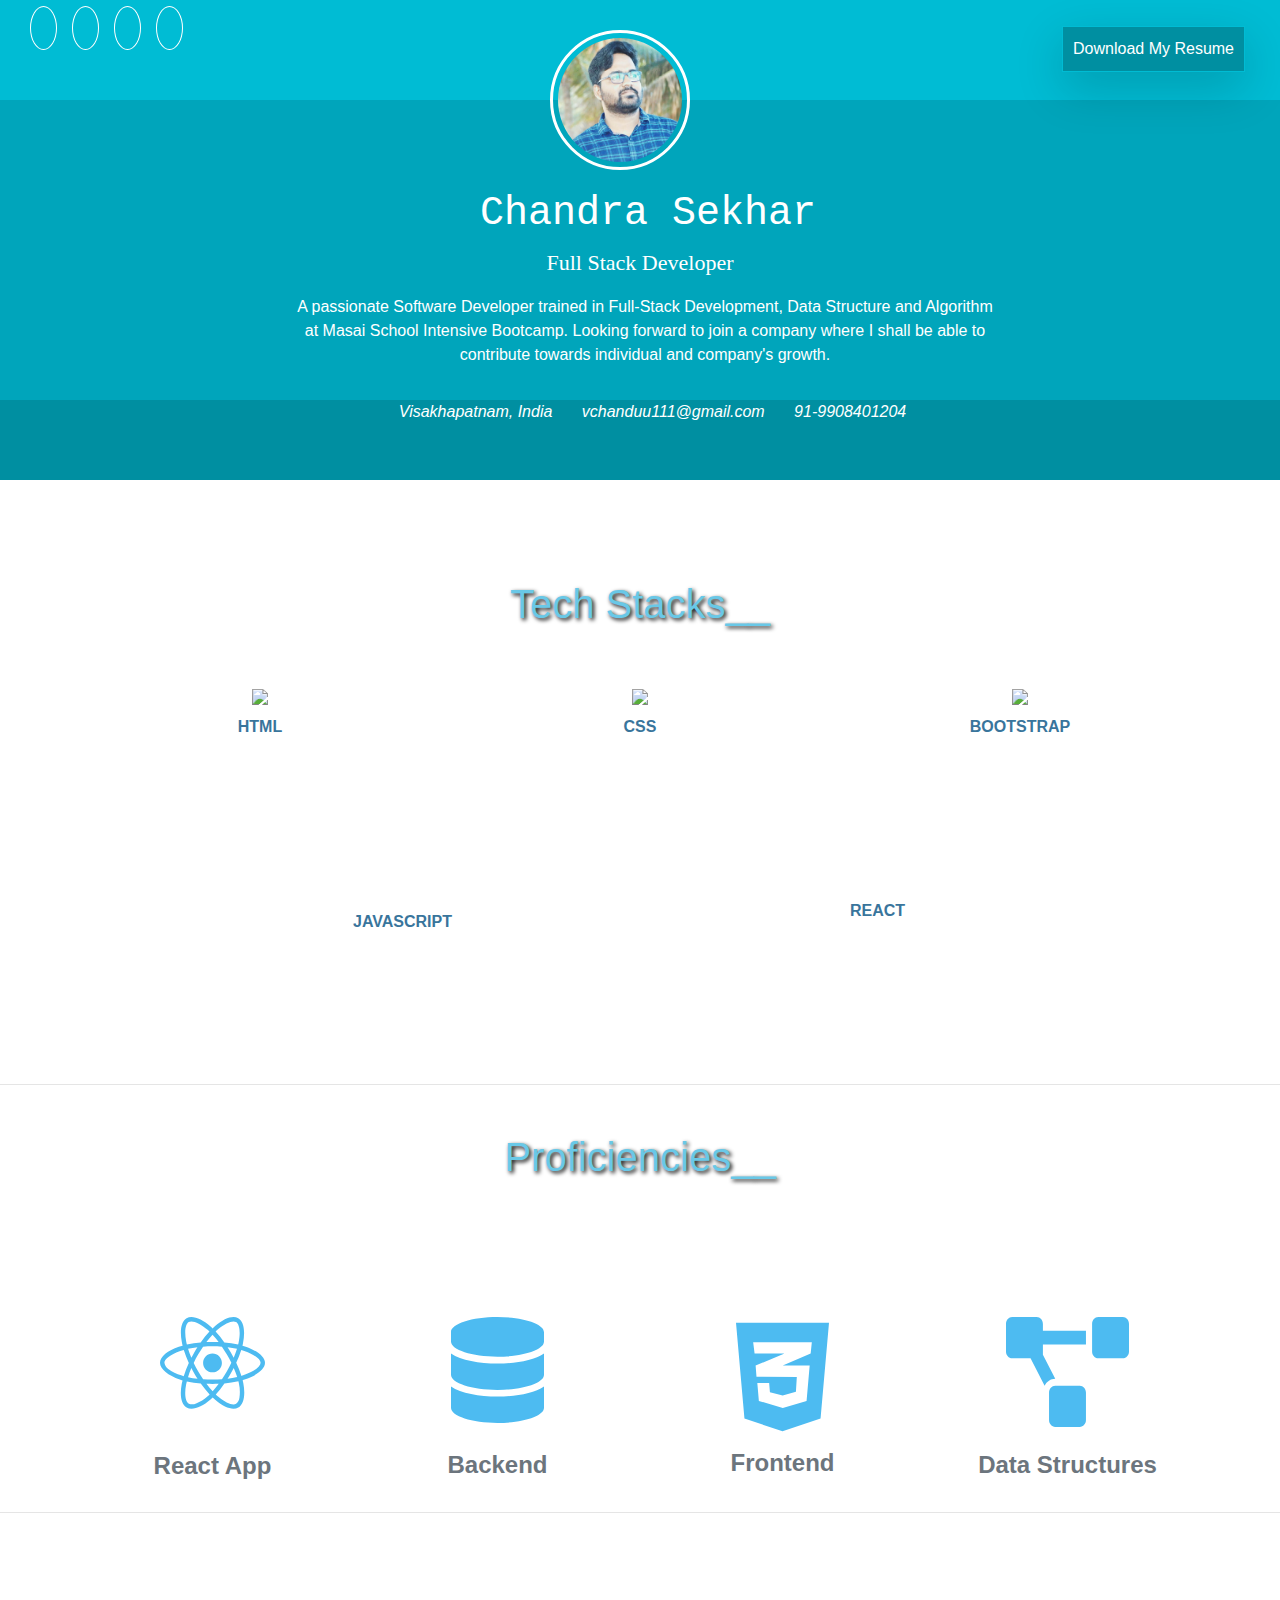
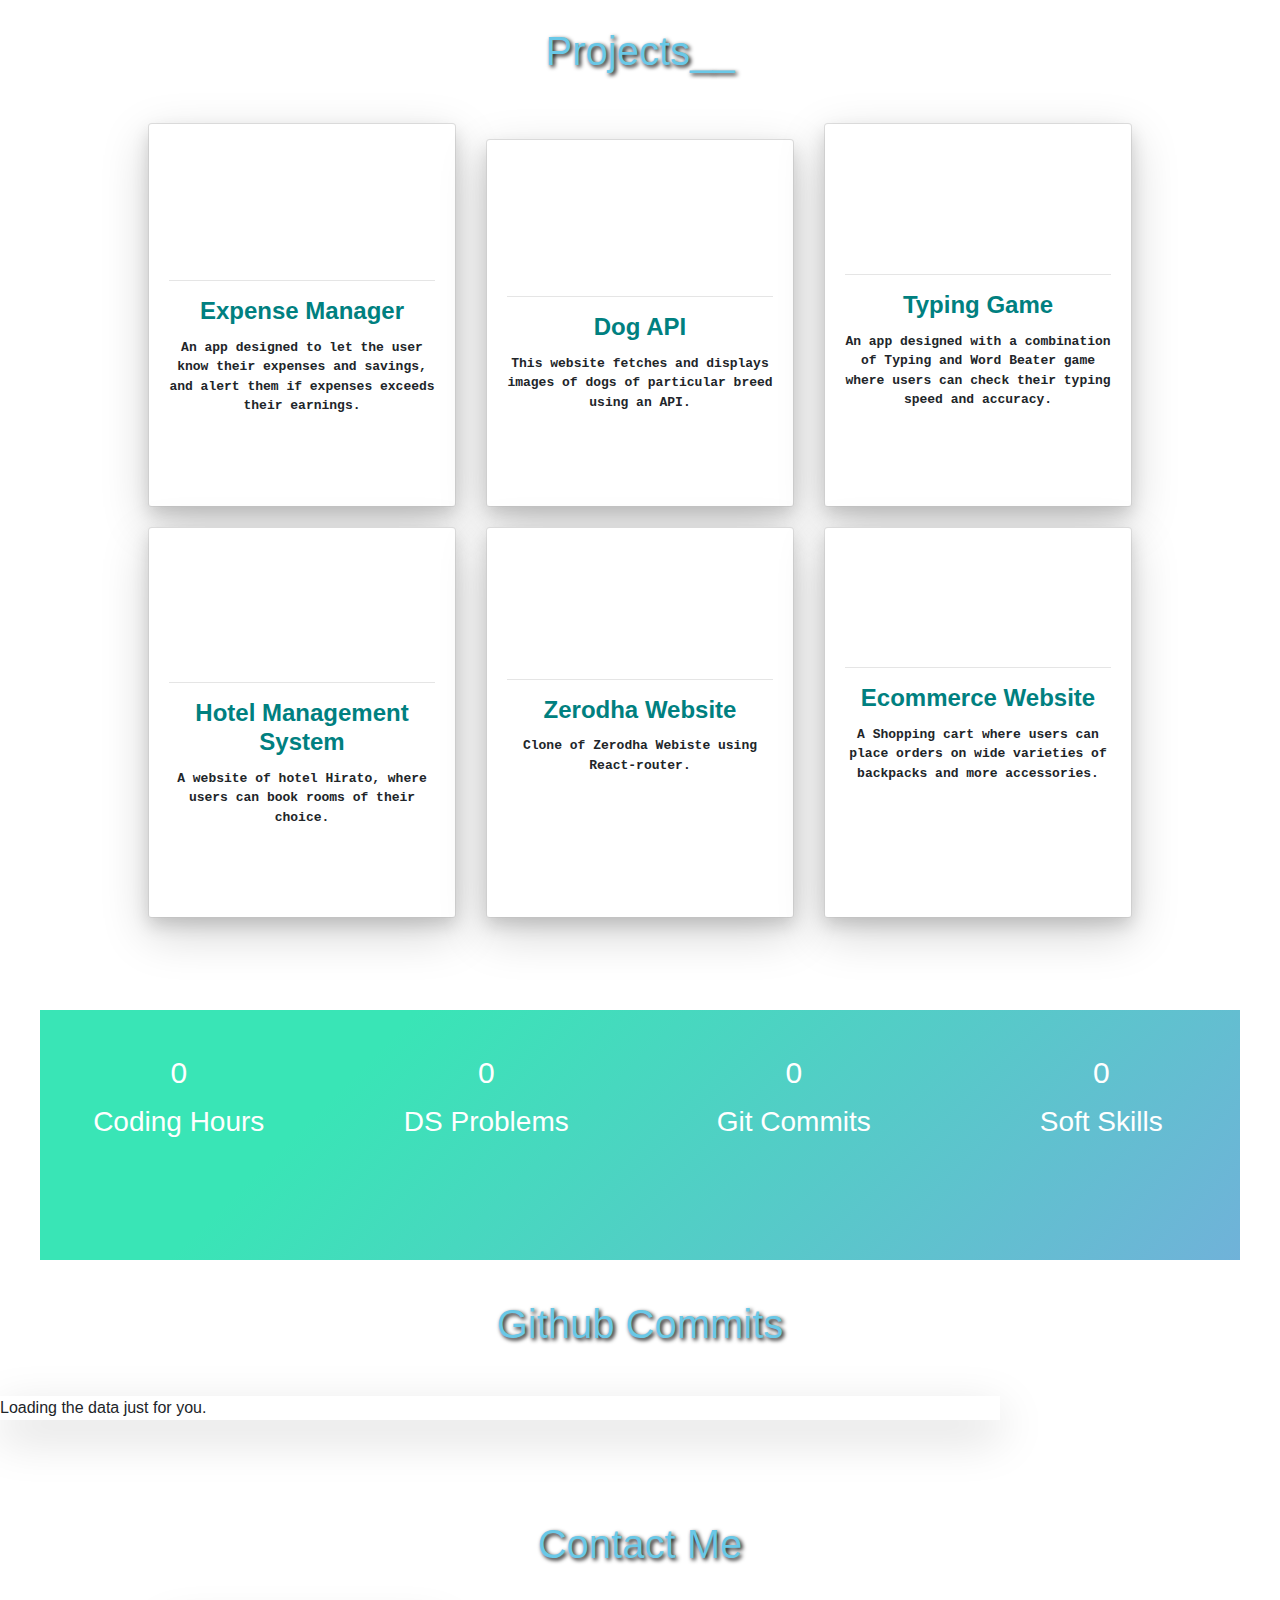
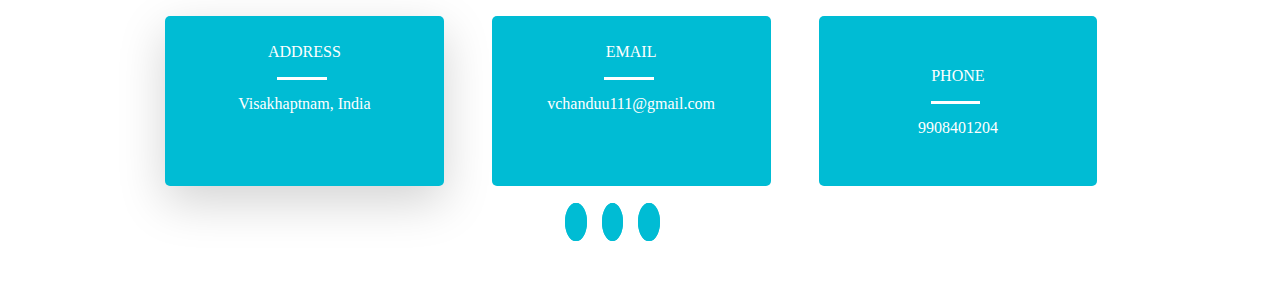
==== commit 27327845: "portfolio updated" ====
--- a/index.html
+++ b/index.html
@@ -216,51 +216,6 @@
               <div class="card-body shadow">
                 <img
                   class="img-fluid"
-                  src="Resources/word.png"
-                  data-aos="zoom-in"
-                  data-aos-duration="3000"
-                />
-                <hr />
-                <h4 class="card-title"><strong>Typing Game</strong></h4>
-                <p class="card-text">
-                  An app designed with a combination of Typing and Word Beater
-                  game where users can check their typing speed and accuracy.
-                </p>
-                <a
-                  class="card-link text-muted mt-5"
-                  href="https://github.com/vchandu111/TypeFighters"
-                  target="blank"
-                  ><i class="fa pro-git fa-github"></i
-                  ><strong>&nbsp;Github&nbsp;</strong></a
-                >
-                <div class="row justify-content-center">
-                  <div style="margin-top: 28px; float: left; margin-left: 20px">
-                    <i class="fab fa-js-square fa-2x fa-color"></i>
-                  </div>
-                  <div style="margin-top: 30px; float: left; margin-left: 20px">
-                    <img
-                      style="width: 30px"
-                      src="https://cdn4.iconfinder.com/data/icons/social-media-logos-6/512/121-css3-512.png"
-                      alt=""
-                    />
-                  </div>
-                  <div style="margin-top: 30px; float: left; margin-left: 20px">
-                    <img
-                      style="width: 30px"
-                      src="https://icon-library.net/images/bootstrap-icon-png/bootstrap-icon-png-10.jpg"
-                      alt=""
-                    />
-                  </div>
-                </div>
-              </div>
-            </div>
-          </div>
-
-          <div class="col-lg-4 col-md-6 col-sm-12 mb-1">
-            <div class="card h-100 shadow-lg bg-white">
-              <div class="card-body shadow">
-                <img
-                  class="img-fluid"
                   src="Resources/expense.png"
                   style="height: 120px"
                   data-aos="zoom-in"
@@ -276,9 +231,8 @@
                   class="card-link text-muted mt-5"
                   href="https://github.com/vchandu111/masai-sprint-1/tree/master/Sprint-2"
                   target="blank"
-                  ><i class="fa pro-git fa-github"></i
-                  ><strong>&nbsp;Github&nbsp;</strong></a
-                >
+                  ><i class="fa pro-git fa-github"></i><strong></strong
+                ></a>
 
                 <div class="row justify-content-center">
                   <div style="margin-top: 28px; float: left; margin-left: 20px">
@@ -308,25 +262,76 @@
               <div class="card-body shadow">
                 <img
                   class="img-fluid"
-                  src="Resources/cric.png"
+                  src="Resources/dog.png"
+                  style="height: 120px"
                   data-aos="zoom-in"
                   data-aos-duration="3000"
                 />
                 <hr />
-                <h4 class="card-title"><strong>Cric App</strong></h4>
+                <h4 class="card-title"><strong>Dog API</strong></h4>
                 <p class="card-text">
-                  A clone of Cric buzz app where you can get all information
-                  about international teams and players
+                  This website fetches and displays images of dogs of particular
+                  breed using an API.
                 </p>
                 <a
                   class="card-link text-muted mt-5"
-                  href="https://github.com/vchandu111/masai-sprint-1/tree/master/Sprint-4"
+                  href="https://github.com/vchandu111/masai-sprint-1/tree/master/Sprint-3"
                   target="blank"
-                  ><i class="fa pro-git fa-github"></i
-                  ><strong>&nbsp;Github&nbsp;</strong></a
-                >
+                  ><i class="fa pro-git fa-github"></i><strong></strong></a
+                ><a href="resources/dogApi.mp4" target="blank">
+                  <i class="fab fa-google-play" style="color: teal"></i>
+                </a>
 
                 <div class="row justify-content-center">
+                  <div style="margin-top: 28px; float: left; margin-left: 20px">
+                    <i class="fab fa-js-square fa-2x fa-color"></i>
+                  </div>
+                  <div style="margin-top: 30px; float: left; margin-left: 20px">
+                    <img
+                      style="width: 30px"
+                      src="https://cdn4.iconfinder.com/data/icons/social-media-logos-6/512/121-css3-512.png"
+                      alt=""
+                    />
+                  </div>
+                  <div style="margin-top: 30px; float: left; margin-left: 20px">
+                    <img
+                      style="width: 30px"
+                      src="https://icon-library.net/images/bootstrap-icon-png/bootstrap-icon-png-10.jpg"
+                      alt=""
+                    />
+                  </div>
+                </div>
+              </div>
+            </div>
+          </div>
+
+          <div class="col-lg-4 col-md-6 col-sm-12 mb-1">
+            <div class="card h-100 shadow-lg bg-white">
+              <div class="card-body shadow">
+                <img
+                  class="img-fluid"
+                  src="Resources/word.png"
+                  data-aos="zoom-in"
+                  data-aos-duration="3000"
+                />
+                <hr />
+                <h4 class="card-title"><strong>Typing Game</strong></h4>
+                <p class="card-text">
+                  An app designed with a combination of Typing and Word Beater
+                  game where users can check their typing speed and accuracy.
+                </p>
+                <a
+                  class="card-link text-muted mt-5"
+                  href="https://github.com/vchandu111/TypeFighters"
+                  target="blank"
+                  ><i class="fa pro-git fa-github"></i><strong></strong></a
+                ><a href="resources/typing.mp4" target="blank">
+                  <i class="fab fa-google-play" style="color: teal"></i>
+                </a>
+                <div class="row justify-content-center">
+                  <div style="margin-top: 28px; float: left; margin-left: 20px">
+                    <i class="fab fa-js-square fa-2x fa-color"></i>
+                  </div>
                   <div style="margin-top: 30px; float: left; margin-left: 20px">
                     <img
                       style="width: 30px"
@@ -367,9 +372,10 @@
                   class="card-link text-muted mt-5"
                   href="https://github.com/vchandu111/Hotel-Management-System"
                   target="blank"
-                  ><i class="fa pro-git fa-github"></i
-                  ><strong>&nbsp;Github&nbsp;</strong></a
-                >
+                  ><i class="fa pro-git fa-github"></i><strong></strong></a
+                ><a href="resources/hotel.mp4" target="blank">
+                  <i class="fab fa-google-play" style="color: teal"></i>
+                </a>
 
                 <div class="row justify-content-center">
                   <div style="margin-top: 28px; float: left; margin-left: 20px">
@@ -399,28 +405,84 @@
               <div class="card-body shadow">
                 <img
                   class="img-fluid"
-                  src="Resources/dog.png"
-                  style="height: 120px"
+                  src="Resources/zerodha.png"
                   data-aos="zoom-in"
                   data-aos-duration="3000"
                 />
                 <hr />
-                <h4 class="card-title"><strong>Dog API</strong></h4>
+                <h4 class="card-title mt-3">
+                  <strong>Zerodha Website</strong>
+                </h4>
                 <p class="card-text">
-                  This website fetches and displays images of dogs of particular
-                  breed using an API.
+                  Clone of Zerodha Webiste using React-router.
                 </p>
                 <a
                   class="card-link text-muted mt-5"
-                  href="https://github.com/vchandu111/masai-sprint-1/tree/master/Sprint-3"
+                  href="https://github.com/masai-course/ac_025_chandra/tree/master/week_23/day_6/assignments/reactApp"
                   target="blank"
-                  ><i class="fa pro-git fa-github"></i
-                  ><strong>&nbsp;Github&nbsp;</strong></a
-                >
+                  ><i class="fa pro-git fa-github"></i><strong></strong></a
+                ><span
+                  ><a href="resources/zerodha.mp4" target="blank">
+                    <i class="fab fa-google-play" style="color: teal"></i> </a
+                ></span>
 
                 <div class="row justify-content-center">
                   <div style="margin-top: 28px; float: left; margin-left: 20px">
-                    <i class="fab fa-js-square fa-2x fa-color"></i>
+                    <img
+                      style="width: 30px"
+                      src="https://cdn.svgporn.com/logos/react.svg"
+                      alt=""
+                    />
+                  </div>
+                  <div style="margin-top: 30px; float: left; margin-left: 20px">
+                    <img
+                      style="width: 30px"
+                      src="https://cdn4.iconfinder.com/data/icons/social-media-logos-6/512/121-css3-512.png"
+                      alt=""
+                    />
+                  </div>
+                  <div style="margin-top: 30px; float: left; margin-left: 20px">
+                    <img
+                      style="width: 30px"
+                      src="https://icon-library.net/images/bootstrap-icon-png/bootstrap-icon-png-10.jpg"
+                      alt=""
+                    />
+                  </div>
+                </div>
+              </div>
+            </div>
+          </div>
+
+          <div class="col-lg-4 col-md-6 col-sm-12 mb-1 mt-3">
+            <div class="card h-100 shadow-lg bg-white">
+              <div class="card-body shadow">
+                <img
+                  class="img-fluid"
+                  src="Resources/payne.png"
+                  data-aos="zoom-in"
+                  data-aos-duration="3000"
+                />
+                <hr />
+                <h4 class="card-title"><strong>Ecommerce Website</strong></h4>
+                <p class="card-text">
+                  A Shopping cart where users can place orders on wide varieties
+                  of backpacks and more accessories.
+                </p>
+                <a
+                  class="card-link text-muted mt-5"
+                  href="https://github.com/masai-course/ac_025_chandra/tree/master/week_23/day_4/assignments/Cart%202/reactApp"
+                  target="blank"
+                  ><i class="fa pro-git fa-github"></i><strong></strong></a
+                ><a href="resources/Cart.mp4" target="blank">
+                  <i class="fab fa-google-play"></i>
+                </a>
+                <div class="row justify-content-center">
+                  <div style="margin-top: 28px; float: left; margin-left: 20px">
+                    <img
+                      style="width: 30px"
+                      src="https://cdn.svgporn.com/logos/react.svg"
+                      alt=""
+                    />
                   </div>
                   <div style="margin-top: 30px; float: left; margin-left: 20px">
                     <img
